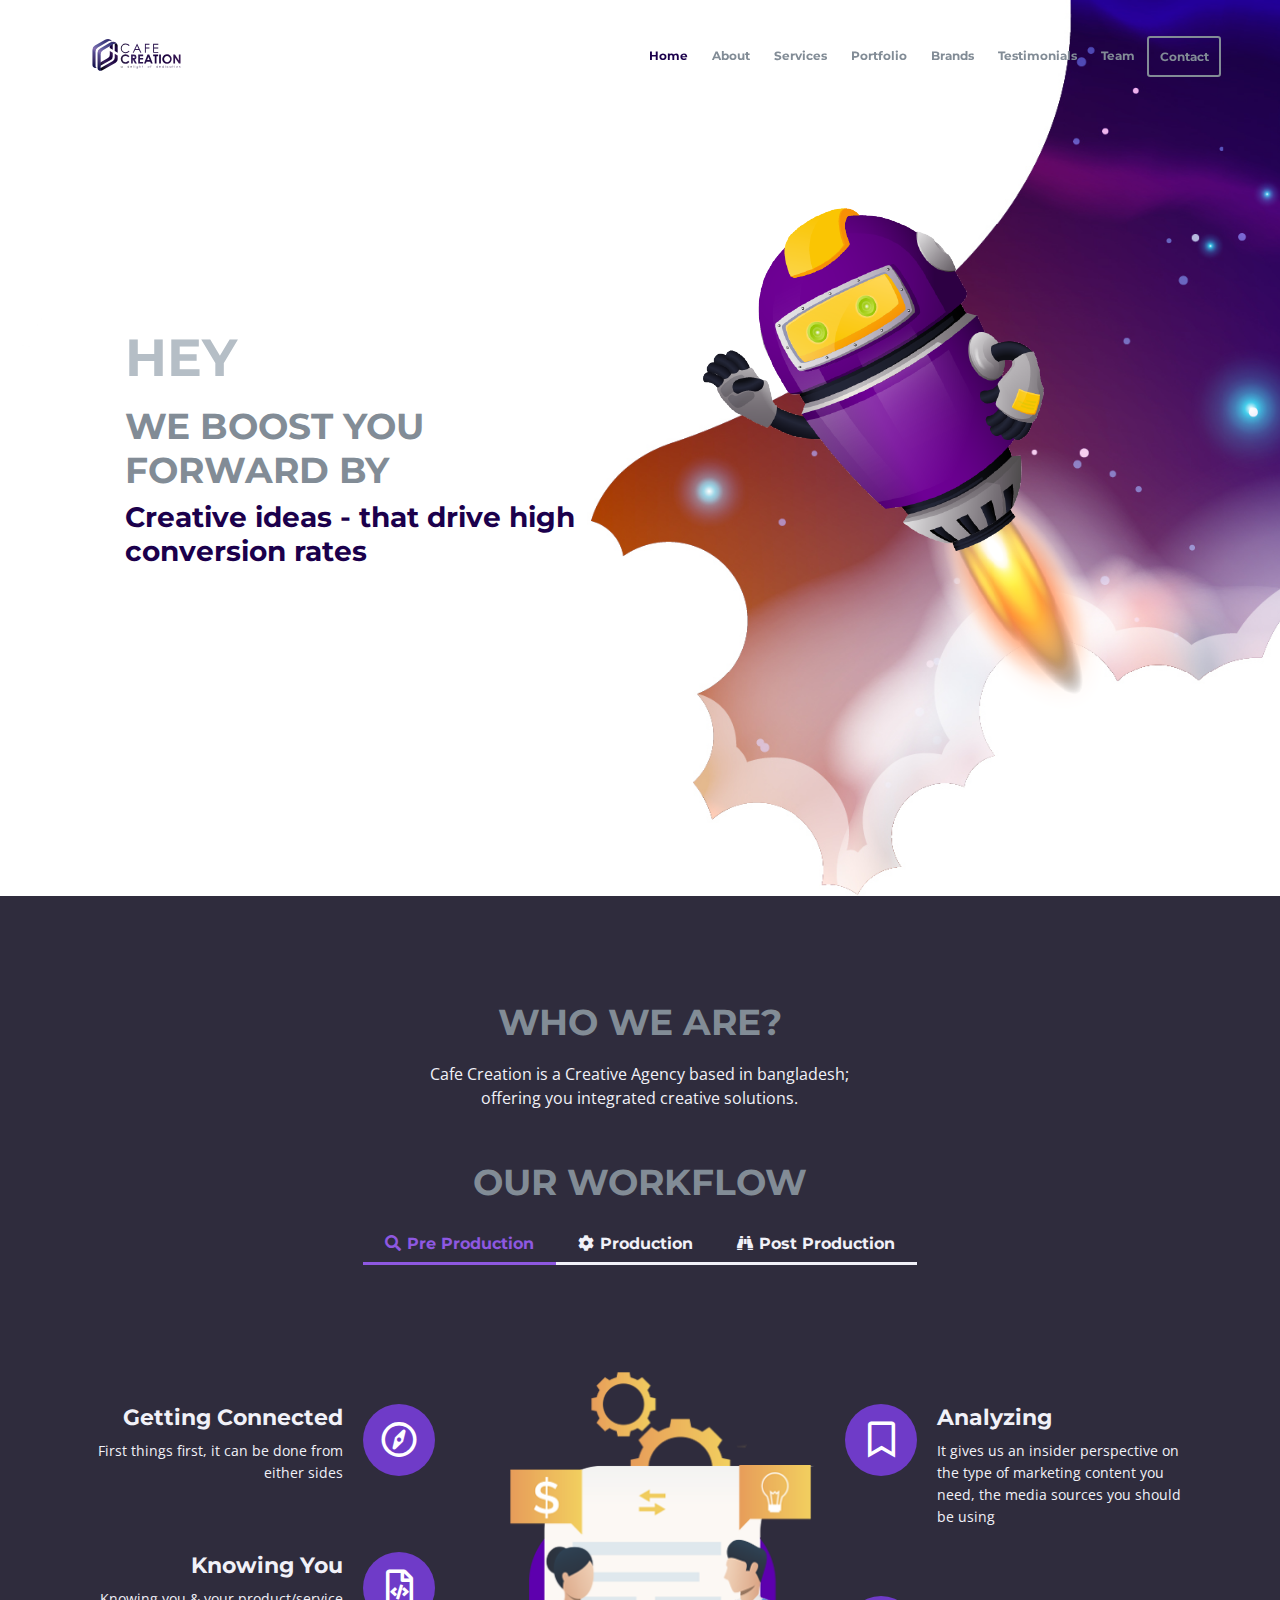
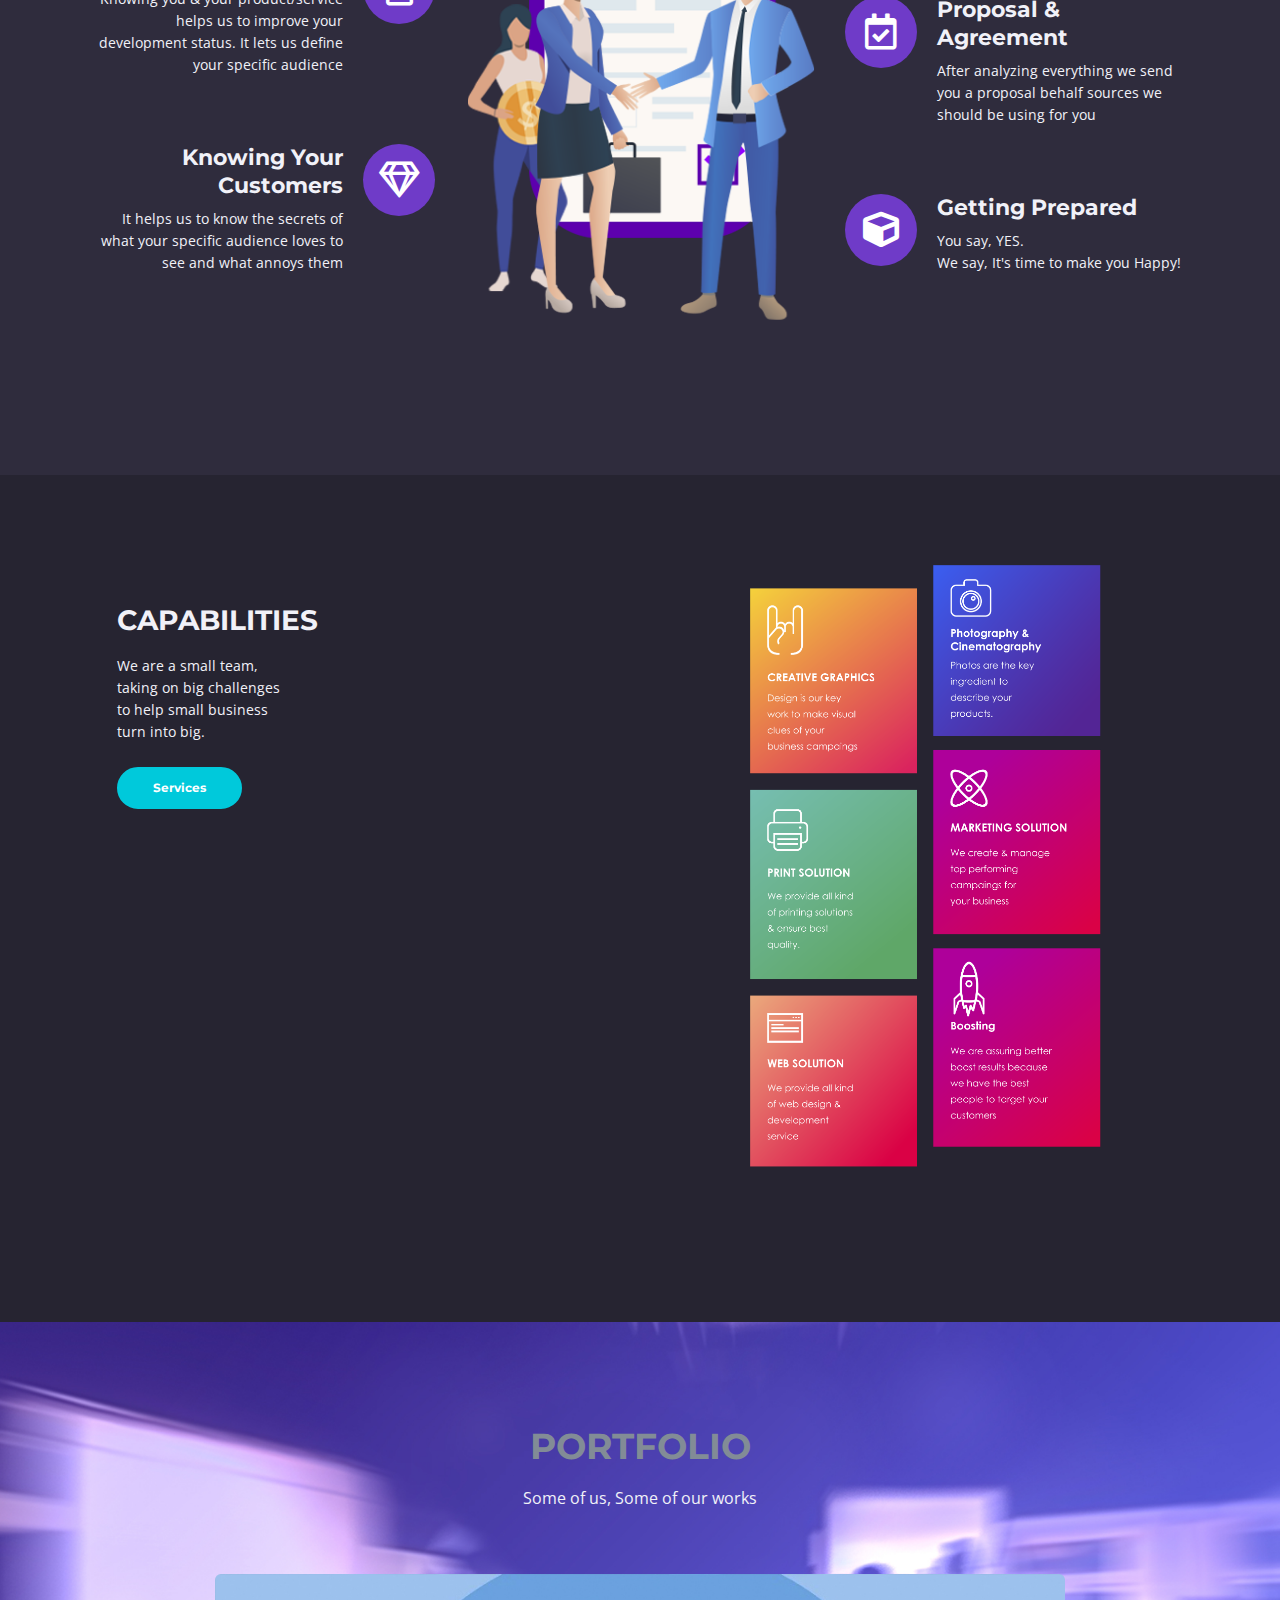
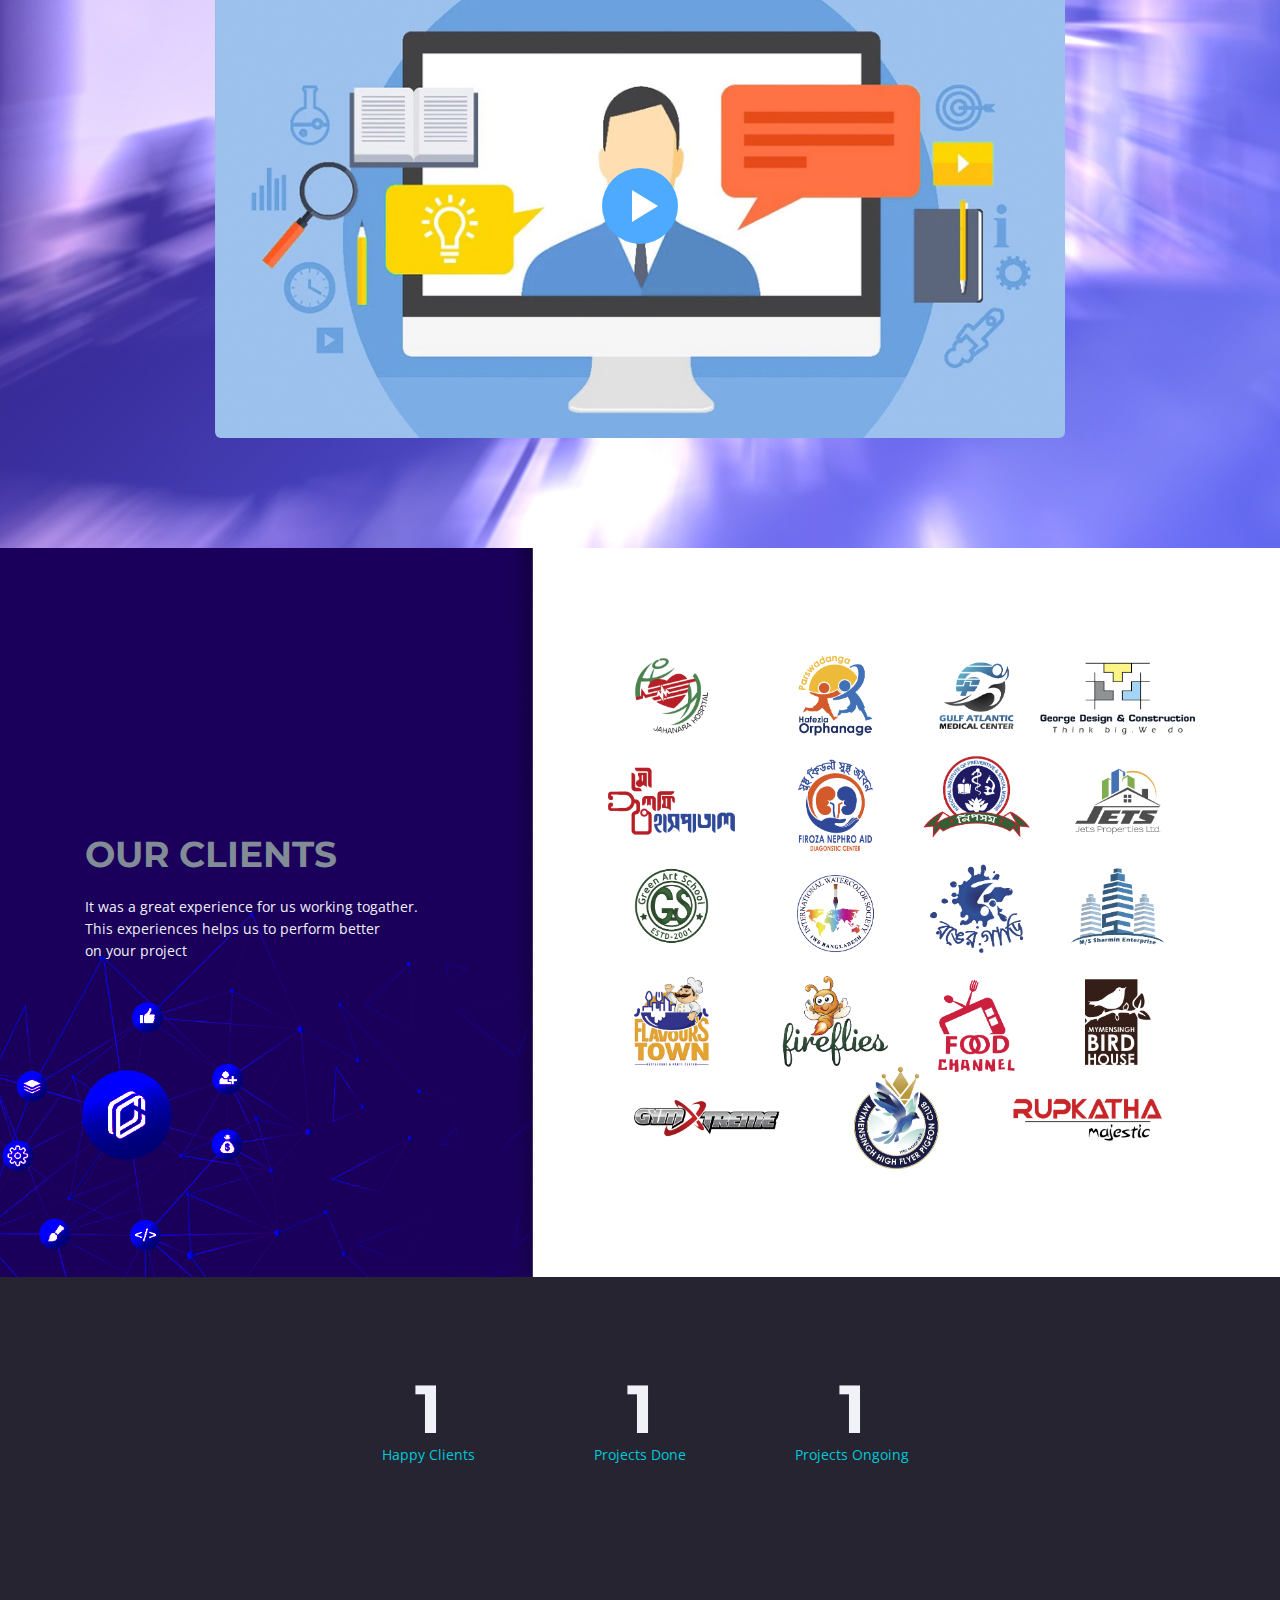
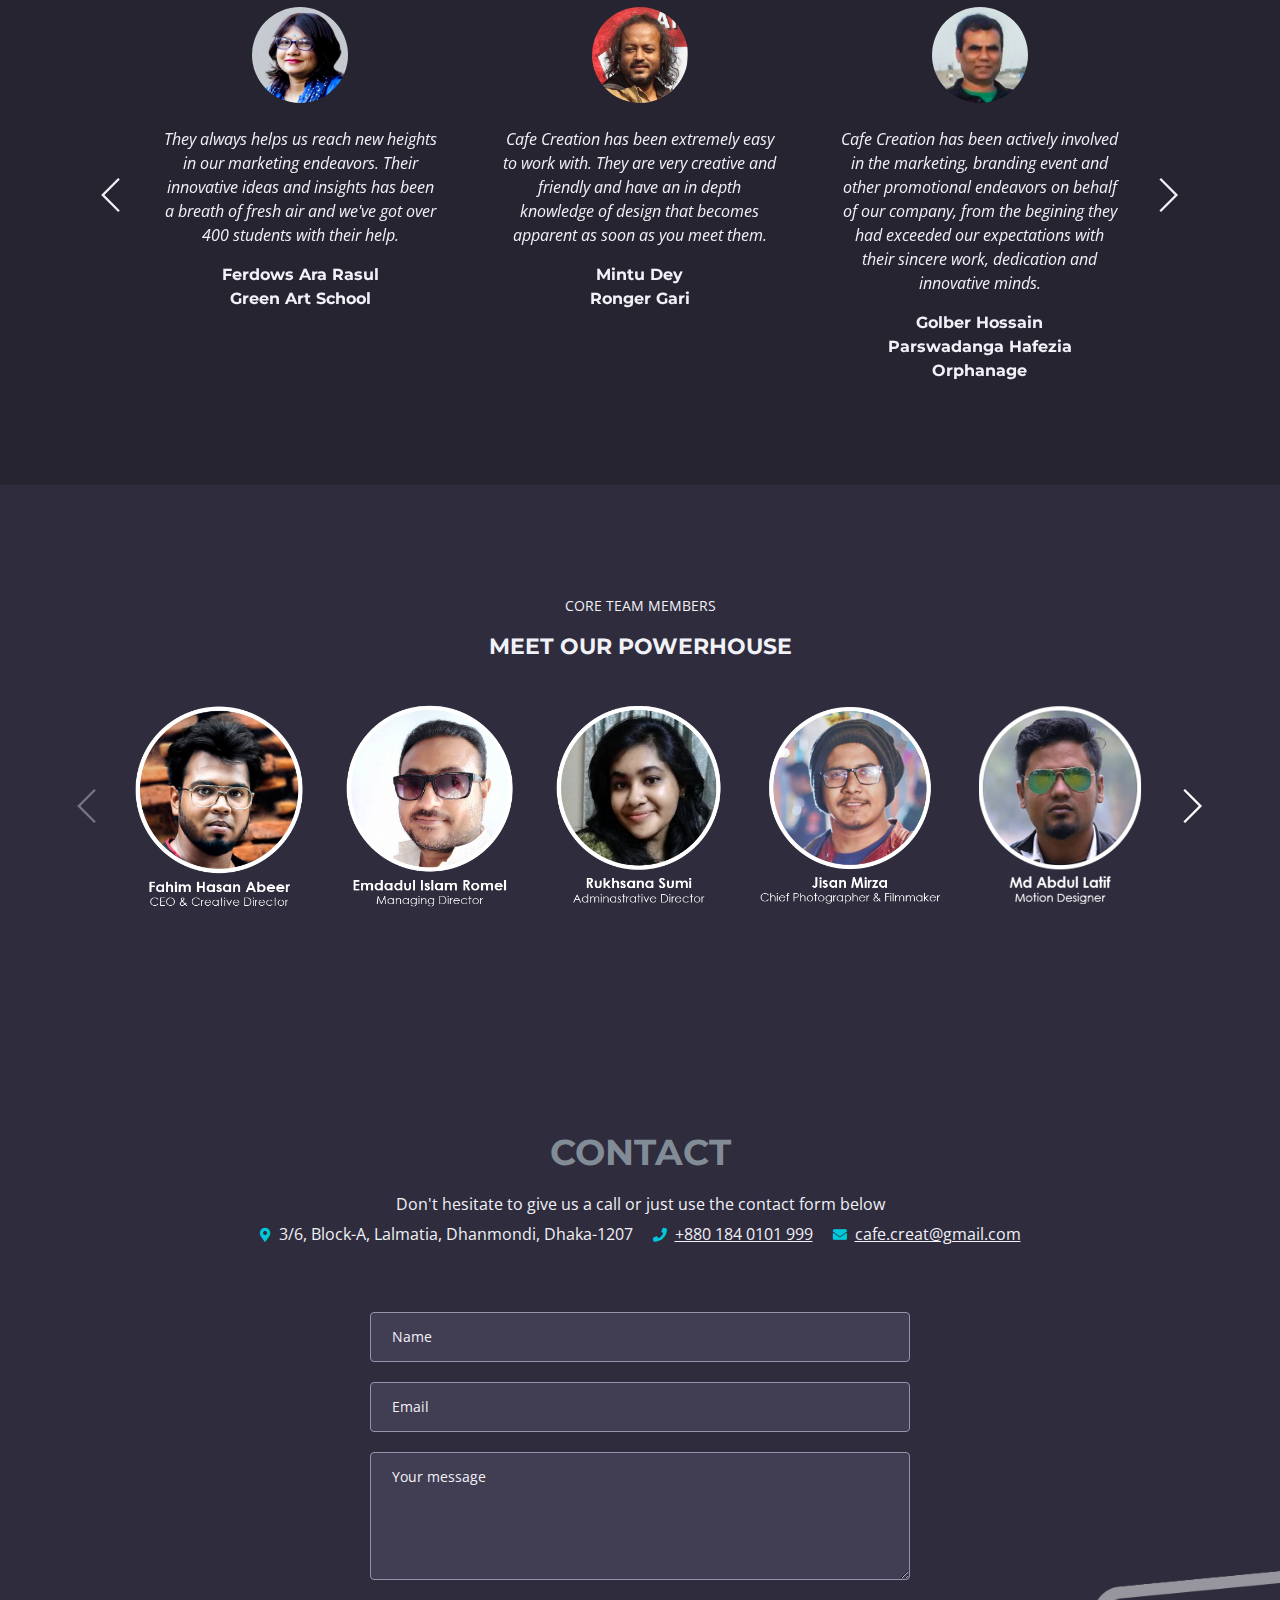
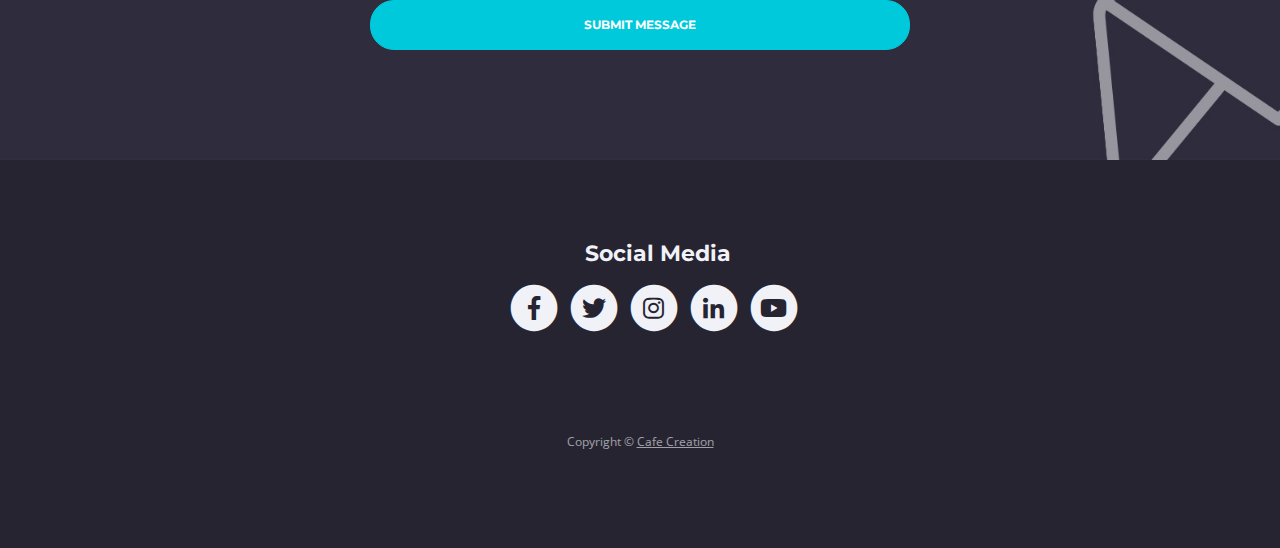
==== index.html @ 0c2e8dc6 "Upload" ====
<!DOCTYPE html>
<html lang="en">
<head>
    <meta charset="utf-8">
    <meta name="viewport" content="width=device-width, initial-scale=1, shrink-to-fit=no">
    
    <!-- SEO Meta Tags -->
    <meta name="description" content="Graphic design, Marketing, Boosting, Digital Marketing, Photography Agency">
    <meta name="author" content="Cafe Creation">

    <!-- OG Meta Tags to improve the way the post looks when you share the page on LinkedIn, Facebook, Google+ -->
	<meta property="og:site_name" content="Cafe Creation" /> <!-- website name -->
	<meta property="og:site" content="https://cafecreation.design/" /> <!-- website link -->
	<meta property="og:title" content="Cafe Creation"/> <!-- title shown in the actual shared post -->
	<meta property="og:description" content="Creative Agency" /> <!-- description shown in the actual shared post -->
	<meta property="og:image" content="" /> <!-- image link, make sure it's jpg -->
	<meta property="og:url" content="" /> <!-- where do you want your post to link to -->
	<meta property="og:type" content="" />

    <!-- Website Title -->
    <title>Cafe Creation</title>
    
    <!-- Styles -->
    <link href="https://fonts.googleapis.com/css?family=Montserrat:400,600,700" rel="stylesheet">
    <link href="https://fonts.googleapis.com/css?family=Open+Sans:400,400i,700,700i" rel="stylesheet">
    <link href="css/bootstrap.css" rel="stylesheet">
    <link href="css/fontawesome-all.css" rel="stylesheet">
    <link href="css/swiper.css" rel="stylesheet">
	<link href="css/magnific-popup.css" rel="stylesheet">
	<link href="css/styles.css" rel="stylesheet">
	
	<!-- Favicon  -->
    <link rel="icon" href="images/favicon.png">
</head>
<body data-spy="scroll" data-target=".fixed-top">
    
    <!-- Preloader -->
	<div class="spinner-wrapper">
        <div class="spinner">
            <div class="bounce1"></div>
            <div class="bounce2"></div>
            <div class="bounce3"></div>
        </div>
    </div>
    <!-- end of preloader -->
    

    <!-- Navigation -->
    <nav class="navbar navbar-expand-md navbar-dark navbar-custom fixed-top">
        <!-- Text Logo - Use this if you don't have a graphic logo -->
        <!-- <a class="navbar-brand logo-text page-scroll" href="index.html">Cafe Creation</a> -->

        <!-- Image Logo -->
        <a class="navbar-brand logo-image" href="index.html"><img src="images/logo.svg" alt="alternative"></a> 
        
        <!-- Mobile Menu Toggle Button -->
        <button class="navbar-toggler" type="button" data-toggle="collapse" data-target="#navbarsExampleDefault" aria-controls="navbarsExampleDefault" aria-expanded="false" aria-label="Toggle navigation">
            <span class="navbar-toggler-awesome fas fa-bars"></span>
            <span class="navbar-toggler-awesome fas fa-times"></span>
        </button>
        <!-- end of mobile menu toggle button -->

        <div class="collapse navbar-collapse" id="navbarsExampleDefault">
            <ul class="navbar-nav ml-auto">
                <li class="nav-item">
                    <a class="nav-link page-scroll" href="#Home">Home <span class="sr-only">(current)</span></a>
                </li>
                <li class="nav-item">
                    <a class="nav-link page-scroll" href="#About">About</a>
                </li>
                <li class="nav-item">
                    <a class="nav-link page-scroll" href="#Services">Services</a>
                </li>
                 <li class="nav-item">
                    <a class="nav-link page-scroll" href="#Portfolio">Portfolio</a>
                </li>
                <li class="nav-item">
                    <a class="nav-link page-scroll" href="#Brands">Brands</a>
                </li>
                <li class="nav-item">
                    <a class="nav-link page-scroll" href="#Testimonial">Testimonials</a>
                </li>
                 <li class="nav-item">
                    <a class="nav-link page-scroll" href="#Team">Team</a>
                </li>
                <li class="cta-button">
                    <a class="nav-link-button page-scroll" href="#contact"><cta-button>Contact</cta-button></a>
                </li>
            </ul>
        </div>
    </nav> 
    
    <!-- end of navbar -->
    <!-- end of navigation -->


    <!-- Home -->
    <header id="Home" class="header">
        <div class="header-content">
            <div class="container">
                <div class="row">
                    <div class="col-lg-6">
                        <div class="text-container">
                            <h1>HEY</h1>
                            <h2>WE BOOST YOU FORWARD BY </h2> 
                            <h3><span id="js-rotating"> Creative ideas - <br> that drive high conversion rates, Content - <br> that inspires reaction, Designs - <br> that just won't let you look away. </span></h3>
                        </div>
                    </div> <!-- end of col -->
                    <div class="col-lg-6">
                        <div class="image-container">
                            <img class="img-fluid" src="images/header-iphone.png" alt="alternative">
                        </div> <!-- end of image-container -->
                    </div> <!-- end of col -->
                </div> <!-- end of row -->
            </div> <!-- end of container -->
        </div> <!-- end of header-content -->
    </header> <!-- end of header -->
    <!-- end of header -->

    
    <!-- About -->
    <div id="About" class="tabs">
        <div class="container">
            <div class="row">
                <div class="col-lg-12">
                    <h2>WHO WE ARE?</h2>
                    <div class="p-heading p-large">Cafe Creation is a Creative Agency based in bangladesh; <br> offering you integrated creative solutions.</div>
                    <h2>OUR WORKFLOW</h2>
                </div> <!-- end of col -->
            </div> <!-- end of row -->
            <div class="row">

                <!-- Tabs Links -->
                <ul class="nav nav-tabs" id="lenoTabs" role="tablist">
                    <li class="nav-item">
                        <a class="nav-link active" id="nav-tab-1" data-toggle="tab" href="#tab-1" role="tab" aria-controls="tab-1" aria-selected="true"><i class="fas fa-search"></i>Pre Production</a>
                    </li>
                    <li class="nav-item">
                        <a class="nav-link" id="nav-tab-2" data-toggle="tab" href="#tab-2" role="tab" aria-controls="tab-2" aria-selected="false"><i class="fas fa-cog"></i>Production</a>
                    </li>
                    <li class="nav-item">
                        <a class="nav-link" id="nav-tab-3" data-toggle="tab" href="#tab-3" role="tab" aria-controls="tab-3" aria-selected="false"><i class="fas fa-binoculars"></i>Post Production</a>
                    </li>
                </ul>
                <!-- end of tabs links -->


                <!-- Tabs Content-->
                <div class="tab-content" id="lenoTabsContent">
                    
                    <!-- Tab -->
                    <div class="tab-pane fade show active" id="tab-1" role="tabpanel" aria-labelledby="tab-1">
                        <div class="container">
                            <div class="row">
                                
                                <!-- Icon Cards Pane -->
                                <div class="col-lg-4">
                                    <div class="card left-pane first">
                                        <div class="card-body">
                                            <div class="text-wrapper">
                                                <h4 class="card-title">Getting Connected</h4>
                                                <p>First things first, it can be done from either sides</p>
                                            </div>
                                            <div class="card-icon">
                                                <i class="far fa-compass"></i>
                                            </div>
                                        </div>
                                    </div>
                                    <div class="card left-pane">
                                        <div class="card-body">
                                            <div class="text-wrapper">
                                                <h4 class="card-title">Knowing You</h4>
                                                <p>Knowing you & your product/service helps us to improve your development status. It lets us define your specific audience</p>
                                            </div>
                                            <div class="card-icon">
                                                <i class="far fa-file-code"></i>
                                            </div>
                                        </div>
                                    </div>
                                    <div class="card left-pane">
                                        <div class="card-body">
                                            <div class="text-wrapper">
                                                <h4 class="card-title">Knowing Your Customers</h4>
                                                <p>It helps us to know the secrets of what your specific audience loves to see and what annoys them</p>
                                            </div>
                                            <div class="card-icon">
                                                <i class="far fa-gem"></i>
                                            </div>
                                        </div>
                                    </div>
                                </div>
                                <!-- end of icon cards pane -->

                                <!-- Image Pane -->
                                <div class="col-lg-4">
                                    <img class="img-fluid" src="images/features-iphone-1.png" alt="alternative">
                                </div> 
                                <!-- end of image pane -->
                                
                                <!-- Icon Cards Pane -->
                                <div class="col-lg-4">
                                    <div class="card right-pane first">
                                        <div class="card-body">
                                            <div class="card-icon">
                                                <i class="far fa-bookmark"></i>
                                            </div>
                                            <div class="text-wrapper">
                                                <h4 class="card-title">Analyzing</h4>
                                                <p>It gives us an insider perspective on the type of marketing content you need, the media sources you should be using</p>
                                            </div>
                                        </div>
                                    </div>
                                    <div class="card right-pane">
                                        <div class="card-body">
                                            <div class="card-icon">
                                                <i class="far fa-calendar-check"></i>
                                            </div>
                                            <div class="text-wrapper">
                                                <h4 class="card-title">Proposal & Agreement</h4>
                                                <p>After analyzing everything we send you a proposal behalf sources we should be using for you</p>
                                            </div>
                                        </div>
                                    </div>
                                    <div class="card right-pane">
                                        <div class="card-body">
                                            <div class="card-icon">
                                                <i class="fas fa-cube"></i>
                                            </div>
                                            <div class="text-wrapper">
                                                <h4 class="card-title">Getting Prepared</h4>
                                                <p>You say, YES. <br> We say, It's time to make you Happy!</p>
                                            </div>
                                        </div>
                                    </div>
                                </div>
                                <!-- end of icon cards pane -->

                            </div> <!-- end of row -->
                        </div> <!-- end of container -->
                    </div> <!-- end of tab-pane -->
                    <!-- end of tab -->

                    <!-- Tab -->
                    <div class="tab-pane fade" id="tab-2" role="tabpanel" aria-labelledby="tab-2">
                        <div class="container">
                            <div class="row">

                                <!-- Image Pane -->
                                <div class="col-md-4">
                                    <img class="img-fluid" src="images/features-iphone-2.png" alt="alternative">
                                </div>
                                <!-- end of image pane -->
                                
                                <!-- Text And Icon Cards Area -->
                                <div class="col-md-8">
                                    <div class="text-area">
                                        <h3>It's time to make it happen</h3>
                                        <p>With all the informations in hand, now we can target your potential customers with the right content, promotions, and marketing channels and most of all, now we have a way to serve these individuals.</p>
                                    </div> <!-- end of text-area -->
                                    
                                    <div class="icon-cards-area">
                                            <div class="card">
                                                <div class="card-icon">
                                                    <i class="fas fa-cube"></i>
                                                </div>
                                                <div class="card-body">
                                                    <h4 class="card-title">Making your <br> Foundation Strong</h4>
                                                    <p>First of all, warping up some past fauls which was pulling you back, is a good idea</p>
                                                </div>
                                            </div>
                                            <div class="card">
                                                <div class="card-icon">
                                                    <i class="far fa-bookmark"></i>
                                                </div>
                                                <div class="card-body">
                                                    <h4 class="card-title">Sorting out</h4>
                                                    <p>After covering all the cracks of your foundation. <br> It's time to sort out your potential customers by there prefferd media sources</p>
                                                </div>
                                            </div>
                                            <div class="card">
                                                <div class="card-icon">
                                                    <i class="far fa-calendar-check"></i>
                                                </div>
                                                <div class="card-body"> 
                                                    <h4 class="card-title">Team Work</h4>
                                                    <p>Now we know, which team should do what. So, It's time to getting ready to make it happen.</p>
                                                </div>
                                            </div>
                                            <div class="card">
                                                <div class="card-icon">
                                                    <i class="far fa-file-code"></i>
                                                </div>
                                                <div class="card-body">
                                                    <h4 class="card-title">Time to Launch</h4>
                                                    <p>As soon as you approve our marketing strategy. we start implementation</p>
                                                </div>
                                            </div>
                                    </div> <!-- end of icon cards area -->
                                </div> <!-- end of col-md-8 -->
                                <!-- end of text and icon cards area -->

                            </div> <!-- end of row -->
                        </div> <!-- end of container -->
                    </div> <!-- end of tab-pane -->
                    <!-- end of tab -->

                    <!-- Tab -->
                    <div class="tab-pane fade" id="tab-3" role="tabpanel" aria-labelledby="tab-3">
                        <div class="container">
                            <div class="row">

                                <!-- Text And Icon Cards Area -->
                                <div class="col-md-8">
                                    <div class="icon-cards-area">
                                        <div class="card">
                                            <div class="card-icon">
                                                <i class="far fa-calendar-check"></i>
                                            </div>
                                            <div class="card-body">
                                                <h4 class="card-title">Sales Conversion</h4>
                                                <p>After implementation, it's time to chech Sales Conversion results</p>
                                            </div>
                                        </div>
                                        <div class="card">
                                            <div class="card-icon">
                                                <i class="far fa-file-code"></i>
                                            </div>
                                            <div class="card-body">
                                                <h4 class="card-title">Evaluation & Adjustment</h4>
                                                <p>We are always here to evalute & make some adjustments to make the result better</p>
                                            </div>
                                        </div>
                                        <div class="card">
                                            <div class="card-icon">
                                                <i class="fas fa-cube"></i>
                                            </div>
                                            <div class="card-body">
                                                <h4 class="card-title">Reporting</h4>
                                                <p>We wont let you fly blind, we will submit a total report of the turnover & costing</p>
                                            </div>
                                        </div>
                                        <div class="card">
                                            <div class="card-icon">
                                                <i class="far fa-bookmark"></i>
                                            </div>
                                            <div class="card-body">
                                                <h4 class="card-title">Let's do this again</h4>
                                                <p>Now that we know your brand & your customers, We can shere new ideas that can generate more sales</p>
                                            </div>
                                        </div>
                                    </div> <!-- end of icon cards area -->
                                    
                                    <div class="text-area">
                                        <h3>Constant Interaction</h3>
                                        <p>We constantly let you know if you need any upgrates on your side. We can easily help you track your personal development evolution if you take the time to talk with us about your goals.</p>
                                    </div> <!-- end of text-area -->
                                </div> <!-- end of col-md-8 -->
                                <!-- end of text and icon cards area -->

                                <!-- Image Pane -->
                                <div class="col-md-4">
                                    <img class="img-fluid" src="images/features-iphone-3.png" alt="alternative">
                                </div>
                                <!-- end of image pane -->
                                    
                            </div> <!-- end of row -->
                        </div> <!-- end of container -->
                    </div><!-- end of tab-pane -->
                    <!-- end of tab -->

                </div> <!-- end of tab-content -->
                <!-- end of tabs content -->

            </div> <!-- end of row --> 
        </div> <!-- end of container --> 
    </div> <!-- end of tabs -->
    <!-- end of About -->


    <!-- Details -->
    <div id="Services" class="basic-3"> 
        <div class="second">
            <div class="container">
                <div class="row">
                    <div class="col-lg-6">
                        <div class="text-container">
                            <h3>CAPABILITIES</h3>
                        <p>We are a small team, 
                        <br>taking on big challenges 
                        <br>to help small business 
                        <br>turn into big.</p>
                            <a class="btn-solid-reg popup-with-move-anim" href="#details-lightbox-2">Services</a>
                        </div> <!-- end of text-container -->
                    </div> <!-- end of col -->
                    <div class="col-lg-6">
                        <img class="img-fluid" src="images/details-2-iphone.png" alt="alternative">
                    </div> <!-- end of col -->
                </div> <!-- end of row -->
            </div> <!-- end of container -->
        </div> <!-- end of second -->
    </div> <!-- end of basic-3 -->    
    <!-- end of details 2 -->


    <!-- Details Lightboxes -->
	<!-- Lightbox -->
    <div id="details-lightbox-2" class="lightbox-basic zoom-anim-dialog mfp-hide">
		<div class="row">
			<button title="Close (Esc)" type="button" class="mfp-close x-button">×</button>
			<div class="col-lg-6">
				<img class="img-fluid" src="images/details-lightbox-2.png" alt="alternative">
			</div>
			<div class="col-lg-6">
				<h3>Services We Offer</h3>
				<hr>
                <p>We almost have everyting to turn you into a well known brand</p>
                <h4>Our services includes</h4>
                <p>Grapgic Design, <br>Printing, <br>Photography, <br>Cinematography, <br>Motion Graphic, <br>Social Media Marketing, <br>Youtube Marketing, <br>Google Marketing, <br>SMS Marketing, <br>Email Marketing, <br>Media Planning, <br>Web Design & Development, <br>SEO, <br>Android & iOS App Develpoment, <br>Sucrity Services, <br>IT Support <br>Offline Campaigns <br>and much more!</p>
                <p>You should definitely give us a chance.</p>
				<!--
                <table>
					<tr><td class="icon-cell"><i class="fas fa-desktop"></i></td><td>Responsive layout</td></tr>
					<tr><td class="icon-cell"><i class="fas fa-bullhorn"></i></td><td>Distinctive CTAs</td></tr>
					<tr><td class="icon-cell"><i class="fas fa-image"></i></td><td>Image gallery slider</td></tr>
					<tr><td class="icon-cell"><i class="fas fa-envelope"></i></td><td>Contact forms</td></tr>
					<tr><td class="icon-cell"><i class="fab fa-font-awesome-flag"></i></td><td>FontAwesome icons</td></tr>
					<tr><td class="icon-cell"><i class="fas fa-code"></i></td><td>Well-structured code</td></tr>
				</table>
            -->
				<a class="btn-solid-reg" href="https://www.facebook.com/cafe.creation.bd/">DETAILS</a> <a class="btn-outline-reg mfp-close as-button" href="#details">BACK</a>
			</div>
		</div> <!-- end of row -->
    </div> <!-- end of lightbox-basic -->
    <!-- end of lightbox -->
    <!-- end of details lightboxes -->

    
    <!-- Video -->
    <div id="Portfolio" class="basic-1">
        <div class="container">
            <div class="row">
                <div class="col-lg-12">
                    <h2>PORTFOLIO</h2>
                    <div class="p-heading p-large">Some of us, Some of our works</div>
                </div> <!-- end of col -->
            </div> <!-- end of row -->
            <div class="row">
                <div class="col-lg-12">

                    <!-- Video Preview -->
                    <div class="image-container">
                        <div class="video-wrapper">
                            <a class="autoplay-youtube" href="https://www.youtube.com/watch?v=08Z10XPv68A" data-effect="fadeIn">
                                <img class="img-fluid" src="images/video-frame.jpg" alt="alternative">
                                <span class="video-play-button">
                                    <span></span>
                                </span>
                            </a>
                        </div> <!-- end of video-wrapper -->
                    </div> <!-- end of image-container -->
                    <!-- end of video preview -->

                </div> <!-- end of col -->
            </div> <!-- end of row -->
        </div> <!-- end of container -->
    </div> <!-- end of basic-1 -->
    <!-- end of video -->


    <!-- Download -->
    <div id="Brands" class="basic-4">
        <div class="container">
            <div class="row">
                <div class="col-lg-6 col-xl-5">
                    <div class="text-container">
                        <h2>OUR CLIENTS</h2>
                        <p>It was a great experience for us working togather.
                        <br>This experiences helps us to perform better
                        <br>on your project </p>
                    </div> <!-- end of text-container -->
                </div> <!-- end of col -->
                <div class="col-lg-6 col-xl-7">
                    <div class="image-container">
                        <img class="img-fluid" src="images/download.png" alt="alternative">
                    </div> <!-- end of img-container -->
                </div> <!-- end of col -->
            </div> <!-- end of row -->
        </div> <!-- end of container -->
    </div> <!-- end of basic-4 -->
    <!-- end of download -->


    <!-- Statistics -->
    <div id="Testimonial" class="counter">
        <div class="container">
            <div class="row">
                <div class="col-lg-12">
                    
                    <!-- Counter -->
                    <div id="counter">
                        <div class="cell">
                            <div class="counter-value number-count" data-count="21">1</div>
                            <p class="counter-info">Happy Clients</p>
                        </div>
                        <div class="cell">
                            <div class="counter-value number-count" data-count="85">1</div>
                            <p class="counter-info">Projects Done</p>
                        </div>
                        <div class="cell">
                            <div class="counter-value number-count" data-count="59">1</div>
                            <p class="counter-info">Projects Ongoing</p>
                        </div>

                    <!-- end of counter -->
                    
                </div> <!-- end of col -->
            </div> <!-- end of row -->
        </div> <!-- end of container -->
    </div> <!-- end of counter -->
    <!-- end of statistics -->

<!-- Testimonial -->
    <div class="slider-1">
        <div class="container">
            <div class="row">
                <div class="col-lg-12">

                    <!-- Card Slider -->
                    <div class="slider-container">
                        <div class="swiper-container card-slider">
                            <div class="swiper-wrapper">
                                
                                <!-- Slide -->
                                <div class="swiper-slide">
                                    <div class="card">
                                        <img class="card-image" src="images/testimonial-1.jpg" alt="alternative">
                                        <div class="card-body">
                                            <p class="testimonial-text">They always helps us reach new heights in our marketing endeavors. Their innovative ideas and insights has been a breath of fresh air and we've got over 400 students with their help. </p>
                                            <p class="testimonial-author">Ferdows Ara Rasul <br> Green Art School</p>
                                        </div>
                                    </div>
                                </div> <!-- end of swiper-slide -->
                                <!-- end of slide -->
        
                                <!-- Slide -->
                                <div class="swiper-slide">
                                    <div class="card">
                                        <img class="card-image" src="images/testimonial-2.jpg" alt="alternative">
                                        <div class="card-body">
                                            <p class="testimonial-text">Cafe Creation has been extremely easy to work with. They are very creative and friendly and have an in depth knowledge of design that becomes apparent as soon as you meet them.</p>
                                            <p class="testimonial-author">Mintu Dey <br> Ronger Gari</p>
                                        </div>
                                    </div>        
                                </div>
                                
                                <!-- end of swiper-slide -->
                                <!-- end of slide -->
        
                                <!-- Slide -->
                                <div class="swiper-slide">
                                    <div class="card">
                                        <img class="card-image" src="images/testimonial-3.jpg" alt="alternative">
                                        <div class="card-body">
                                            <p class="testimonial-text">Cafe Creation has been actively involved in the  marketing, branding event and other promotional endeavors on behalf of our company,  from the begining they had exceeded our expectations with their sincere work, dedication and innovative minds.</p>
                                            <p class="testimonial-author">Golber Hossain <br> Parswadanga Hafezia Orphanage</p>
                                        </div>
                                    </div>        
                                </div> <!-- end of swiper-slide -->
                                <!-- end of slide -->
        
                                <!-- Slide -->
                                <div class="swiper-slide">
                                    <div class="card">
                                        <img class="card-image" src="images/testimonial-4.jpg" alt="alternative">
                                        <div class="card-body">
                                            <p class="testimonial-text">Cafe Creation is a top tier creative agency with great support and cooperation. Their ideas are out of the box, planning and strategies are spot on. We wish them the best for their future endeavors. </p>
                                            <p class="testimonial-author">Delwar Hosen <br> Fireflies Restaurant</p>
                                        </div>
                                    </div>
                                </div> <!-- end of swiper-slide -->
                                <!-- end of slide -->
        
                                <!-- Slide -->
                                <div class="swiper-slide">
                                    <div class="card">
                                        <img class="card-image" src="images/testimonial-5.jpg" alt="alternative">
                                        <div class="card-body">
                                            <p class="testimonial-text">I would highly recommend any company to consider Cafe Creation as their firm for creative promotional support.</p>
                                            <p class="testimonial-author">Sopan Khalid <br> George Design & Construction</p>
                                        </div>
                                    </div>        
                                </div> <!-- end of swiper-slide -->
                                <!-- end of slide -->
        
                                <!-- Slide -->
                                <div class="swiper-slide">
                                    <div class="card">
                                        <img class="card-image" src="images/testimonial-6.jpg" alt="alternative">
                                        <div class="card-body">
                                            <p class="testimonial-text">Who would have thought that Cafe Creation can provide such amazing results in just a few weeks, We look forward to continuing this mutually beneficial partnership for the foreseeable future. </p>
                                            <p class="testimonial-author">Md. Rakin Imran <br> Gym Xtream</p> 
                                        </div>
                                    </div>        
                                </div> <!-- end of swiper-slide -->
                                <!-- end of slide -->
                            
                                <!-- Slide -->
                                <div class="swiper-slide">
                                    <div class="card">
                                        <img class="card-image" src="images/testimonial-7.jpg" alt="alternative">
                                        <div class="card-body">
                                            <p class="testimonial-text">I am delighted for the opportunity to refer to the service which Cafe Creation had performed for my restaurant in such short time. </p>
                                            <p class="testimonial-author">Shorif Islam <br> Flavour's Town</p> 
                                        </div>
                                    </div>        
                                </div> <!-- end of swiper-slide -->
                                <!-- end of slide -->
                                
                                <!-- Slide -->
                                <div class="swiper-slide">
                                    <div class="card">
                                        <img class="card-image" src="images/testimonial-8.jpg" alt="alternative">
                                        <div class="card-body">
                                            <p class="testimonial-text">It seems rare from an agency to offer such a good service and terms at the same time. I would highly recommend anyone to consider Cafe Creation as their creative firm. </p>
                                            <p class="testimonial-author">Nur Islam <br> Rupkatha Majestic</p> 
                                        </div>
                                    </div>        
                                </div> <!-- end of swiper-slide -->
                                <!-- end of slide -->
                                
                            </div> <!-- end of swiper-wrapper -->
        
                            <!-- Add Arrows -->
                            <div class="swiper-button-next"></div>
                            <div class="swiper-button-prev"></div>
                            <!-- end of add arrows -->
        
                        </div> <!-- end of swiper-container -->
                    </div> <!-- end of slider-container -->
                    <!-- end of card slider -->

                </div> <!-- end of col -->
            </div> <!-- end of row -->
        </div> <!-- end of container -->
    </div> <!-- end of slider-1 -->
    <!-- end of testimonials -->    

    
    <!-- Team -->
    <div id="Team" class="slider-2">
        <div class="container">
        <div class="row">
        <div class="col-lg-12">
        <div class="text-container">
            <p>CORE TEAM MEMBERS</p>
            <h4>MEET OUR POWERHOUSE</h4> <br>
        </div> </div> </div> </div>
        <div class="container">
            <div class="row">
                <div class="col-lg-12">
                                    
                    <!-- Image Slider -->
                    <div class="slider-container">
                        <div class="swiper-container image-slider">
                            <div class="swiper-wrapper">
                                
                                <!-- Slide -->
                                <div class="swiper-slide"> 
                                    <a href="images/screenshot-1.png" class="popup-link" data-effect="fadeIn">
                                        <img class="img-fluid" src="images/screenshot-1.png" alt="alternative">
                                    </a>
                                </div>
                                <!-- end of slide -->
                                
                                <!-- Slide -->
                                <div class="swiper-slide">
                                    <a href="images/screenshot-2.png" class="popup-link" data-effect="fadeIn">
                                        <img class="img-fluid" src="images/screenshot-2.png" alt="alternative">
                                    </a>
                                </div>
                                <!-- end of slide -->

                                <!-- Slide -->
                                <div class="swiper-slide">
                                    <a href="images/screenshot-3.png" class="popup-link" data-effect="fadeIn">
                                        <img class="img-fluid" src="images/screenshot-3.png" alt="alternative">
                                    </a>
                                </div>
                                <!-- end of slide -->

                                <!-- Slide -->
                                <div class="swiper-slide">
                                    <a href="images/screenshot-4.png" class="popup-link" data-effect="fadeIn">
                                        <img class="img-fluid" src="images/screenshot-4.png" alt="alternative">
                                    </a>
                                </div>
                                <!-- end of slide -->

                                <!-- Slide -->
                                <div class="swiper-slide">
                                    <a href="images/screenshot-5.png" class="popup-link" data-effect="fadeIn">
                                        <img class="img-fluid" src="images/screenshot-5.png" alt="alternative">
                                    </a>
                                </div>
                                <!-- end of slide -->
                                
                                <!-- Slide -->
                                <div class="swiper-slide">
                                    <a href="images/screenshot-6.png" class="popup-link" data-effect="fadeIn">
                                        <img class="img-fluid" src="images/screenshot-6.png" alt="alternative">
                                    </a>
                                </div>
                                <!-- end of slide -->

                                <!-- Slide -->
                                <div class="swiper-slide">
                                    <a href="images/screenshot-7.png" class="popup-link" data-effect="fadeIn">
                                        <img class="img-fluid" src="images/screenshot-7.png" alt="alternative">
                                    </a>
                                </div>
                                <!-- end of slide -->

                                <!-- Slide -->
                                <div class="swiper-slide">
                                    <a href="images/screenshot-8.png" class="popup-link" data-effect="fadeIn">
                                        <img class="img-fluid" src="images/screenshot-8.png" alt="alternative">
                                    </a>
                                </div>
                                <!-- end of slide -->
                                
                            </div> <!-- end of swiper-wrapper -->

                            <!-- Add Arrows -->
                            <div class="swiper-button-next"></div>
                            <div class="swiper-button-prev"></div>
                            <!-- end of add arrows -->

                        </div> <!-- end of swiper-container -->
                    </div> <!-- end of slider-container -->
                    <!-- end of image slider -->

                </div> <!-- end of col -->
            </div> <!-- end of row -->
        </div> <!-- end of container -->
    </div> <!-- end of slider-2 -->
    <!-- end of Team -->


    <!-- Contact -->
    <div id="contact" class="form">
        <div class="container">
            <div class="row">
                <div class="col-lg-12">
                    <h2>CONTACT</h2>
                    <ul class="list-unstyled li-space-lg">
                        <li class="address">Don't hesitate to give us a call or just use the contact form below</li>
                        <li><i class="fas fa-map-marker-alt"></i>3/6, Block-A, Lalmatia, Dhanmondi, Dhaka-1207</li>
                        <li><i class="fas fa-phone"></i><a class="blue" href="tel:+8801840101999">+880 184 0101 999</a></li>
                        <li><i class="fas fa-envelope"></i><a class="blue" href="mailto:cafe.creat@gmail.com">cafe.creat@gmail.com</a></li>
                    </ul>
                </div> <!-- end of col -->
            </div> <!-- end of row -->
            <div class="row">
                <div class="col-lg-6 offset-lg-3">
                    
                    <!-- Contact Form -->
                    <form id="contactForm" data-toggle="validator" data-focus="false">
                        <div class="form-group">
                            <input type="text" class="form-control-input" id="cname" required>
                            <label class="label-control" for="cname">Name</label>
                            <div class="help-block with-errors"></div>
                        </div>
                        <div class="form-group">
                            <input type="email" class="form-control-input" id="cemail" required>
                            <label class="label-control" for="cemail">Email</label>
                            <div class="help-block with-errors"></div>
                        </div>
                        <div class="form-group">
                            <textarea class="form-control-textarea" id="cmessage" required></textarea>
                            <label class="label-control" for="cmessage">Your message</label>
                            <div class="help-block with-errors"></div>
                        </div>
                        <div class="form-group">
                            <button type="submit" class="form-control-submit-button">SUBMIT MESSAGE</button>
                        </div>
                        <div class="form-message">
                            <div id="cmsgSubmit" class="h3 text-center hidden"></div>
                        </div>
                    </form>
                    <!-- end of contact form -->

                </div> <!-- end of col -->
            </div> <!-- end of row -->
        </div> <!-- end of container -->
    </div> <!-- end of form -->
    <!-- end of contact -->


    <!-- Footer -->
    <div class="footer">
        <div class="container">
            <div class="row">
                <div class="col-md-4">
                    <div class="footer-col">

                    </div>
                </div> <!-- end of col -->
                
                <div class="col-md-4">
                    <div class="footer-col last">
                        <h4>Social Media</h4>
                        <span class="fa-stack">
                            <a href="https://www.facebook.com/cafe.creation.bd/">
                                <i class="fas fa-circle fa-stack-2x"></i>
                                <i class="fab fa-facebook-f fa-stack-1x"></i>
                            </a>
                        </span>
                        <span class="fa-stack">
                            <a href="#https://twitter.com/cafe_creation">
                                <i class="fas fa-circle fa-stack-2x"></i>
                                <i class="fab fa-twitter fa-stack-1x"></i>
                            </a>
                        </span>
                        <span class="fa-stack">
                            <a href="https://www.instagram.com/cafe.creation/">
                                <i class="fas fa-circle fa-stack-2x"></i>
                                <i class="fab fa-instagram fa-stack-1x"></i>
                            </a>
                        </span>
                        <span class="fa-stack">
                            <a href="https://www.linkedin.com/company/cafe-creation">
                                <i class="fas fa-circle fa-stack-2x"></i>
                                <i class="fab fa-linkedin-in fa-stack-1x"></i>
                            </a>
                        </span>
                        <span class="fa-stack">
                            <a href="https://www.youtube.com/channel/UCpUbK7ZQjUrrcZhK3XqXP2Q">
                                <i class="fas fa-circle fa-stack-2x"></i>
                                <i class="fab fa-youtube fa-stack-1x"></i>
                            </a>
                        </span>
            <div class="container">
            <div class="row">
                <div class="col-md-4">
                    <div class="footer-col">

                    </div>
                </div> <!-- end of col -->
                    </div> 
                </div> <!-- end of col -->
            </div> <!-- end of row -->
        </div> <!-- end of container -->
    </div> <!-- end of footer -->  
    <!-- end of footer -->


    <!-- Copyright -->
    <div class="copyright">
        <div class="container">
            <div class="row">
                <div class="col-lg-12">
                    <p class="p-small">Copyright © <a href="https://cafecreation.design/">Cafe Creation</a></p>
                </div> <!-- end of col -->
            </div> <!-- enf of row -->
        </div> <!-- end of container -->
    </div> <!-- end of copyright --> 
    <!-- end of copyright -->
    
    	
    <!-- Scripts -->
    <script src="js/jquery.min.js"></script> <!-- jQuery for Bootstrap's JavaScript plugins -->
    <script src="js/popper.min.js"></script> <!-- Popper tooltip library for Bootstrap -->
    <script src="js/bootstrap.min.js"></script> <!-- Bootstrap framework -->
    <script src="js/jquery.easing.min.js"></script> <!-- jQuery Easing for smooth scrolling between anchors -->
    <script src="js/swiper.min.js"></script> <!-- Swiper for image and text sliders -->
    <script src="js/jquery.magnific-popup.js"></script> <!-- Magnific Popup for lightboxes -->
    <script src="js/morphext.min.js"></script> <!-- Morphtext rotating text in the header -->
    <script src="js/validator.min.js"></script> <!-- Validator.js - Bootstrap plugin that validates forms -->
    <script src="js/scripts.js"></script> <!-- Custom scripts -->
</body>
</html>
---- css/styles.css ----
/*****************************************
Table Of Contents:

01. General Styles
02. Preloader
03. Navigation
04. Header
05. Features
06. Video
07. Details 1
08. Details 2
09. Details Lightboxes
10. Screenshots
11. Download
12. Statistics
13. Contact
14. Footer
15. Copyright
16. Back To Top Button
17. Extra Pages
18. Media Queries
******************************************/

/*****************************************
Colors:

- Text, navbar links - white #f1f1f8
- Buttons, bullets, icons - turquoise #1B004C
- Navbar - navy #4633af
- Backgrounds - dark denim #262431
- Backgrounds - denim #2f2c3d
******************************************/


/******************************/
/*     01. General Styles     */
/******************************/
body,
html {
    width: 100%;
	height: 100%;
}

body, p {
	color: #f1f1f8; 
	font: 400 0.875rem/1.375rem "Open Sans", sans-serif;
}

.p-large {
	color: #f1f1f8;
	font: 400 1rem/1.5rem "Open Sans", sans-serif;
}

.p-small {
	color: #f1f1f8;
	font: 400 0.75rem/1.25rem "Open Sans", sans-serif;
}

.p-heading {
	margin-bottom: 3.75rem;
	text-align: center;
}

.li-space-lg li {
	margin-bottom: 0.375rem;
}

.indent {
	padding-left: 1.25rem;
}

h1 {
	color: #B5BEC6;
	font: 700 2.5rem/2.875rem "Montserrat", sans-serif;
}

h2 {
	color: #828C96;
	font: 700 2.25rem/2.75rem "Montserrat", sans-serif;
}

h3 {
	color: #f1f1f8;
	font: 700 1.75rem/2.125rem "Montserrat", sans-serif;
}

h4 {
	color: #f1f1f8;
	font: 700 1.375rem/1.75rem "Montserrat", sans-serif;
}

h5 {
	color: #f1f1f8;
	font: 700 1.125rem/1.625rem "Montserrat", sans-serif;
}

h6 {
	color: #f1f1f8;
	font: 700 1rem/1.5rem "Montserrat", sans-serif;
}

a {
	color: #f1f1f8;
	text-decoration: underline;
}

a:hover {
	color: #f1f1f8;
	text-decoration: underline;
}

a.turquoise {
	color: #1B004C;
}

a.white {
	color: #fff;
}

.testimonial-text {
	font: italic 400 1rem/1.5rem "Open Sans", sans-serif;
}

.testimonial-author {
	font: 700 1rem/1.5rem "Montserrat", sans-serif;
}

.btn-solid-reg {
	display: inline-block;
	padding: 1.1875rem 2.125rem 1.1875rem 2.125rem;
	border: 0.125rem solid #00c9db;
	border-radius: 2rem;
	background-color: #00c9db;
	color: #fff;
	font: 700 0.75rem/0 "Montserrat", sans-serif;
	text-decoration: none;
	transition: all 0.2s ease;
}

.btn-solid-reg:hover {
	background-color: transparent;
	color: #00c9db;
	text-decoration: none;
}

.btn-solid-lg {
	display: inline-block;
	padding: 1.375rem 2.625rem 1.375rem 2.625rem;
	border: 0.125rem solid #00c9db;
	border-radius: 2rem;
	background-color: #00c9db;
	color: #fff;
	font: 700 0.75rem/0 "Montserrat", sans-serif;
	text-decoration: none;
	transition: all 0.2s ease;
}

.btn-solid-lg:hover {
	background-color: transparent;
	color: #00c9db;
	text-decoration: none;
}

.btn-solid-lg .fab {
	margin-right: 0.5rem;
	font-size: 1.25rem;
	line-height: 0;
	vertical-align: top;
}

.btn-solid-lg .fab.fa-google-play {
	font-size: 1rem;
}

.btn-outline-reg {
	display: inline-block;
	padding: 1.1875rem 2.125rem 1.1875rem 2.125rem;
	border: 0.125rem solid #00c9db;
	border-radius: 2rem;
	background-color: transparent;
	color: #00c9db;
	font: 700 0.75rem/0 "Montserrat", sans-serif;
	text-decoration: none;
	transition: all 0.2s ease;
}

.btn-outline-reg:hover {
	background-color: #00c9db;
	color: #fff;
	text-decoration: none;
}

.btn-outline-lg {
	display: inline-block;
	padding: 1.375rem 2.625rem 1.375rem 2.625rem;
	border: 0.125rem solid #00c9db;
	border-radius: 2rem;
	background-color: transparent;
	color: #00c9db;
	font: 700 0.75rem/0 "Montserrat", sans-serif;
	text-decoration: none;
	transition: all 0.2s ease;
}

.btn-outline-lg:hover {
	background-color: #00c9db;
	color: #fff;
	text-decoration: none;
}

.btn-outline-sm {
	display: inline-block;
	padding: 1rem 1.625rem 0.875rem 1.625rem;
	border: 0.125rem solid #00c9db;
	border-radius: 2rem;
	background-color: transparent;
	color: #00c9db;
	font: 700 0.625rem/0 "Montserrat", sans-serif;
	text-decoration: none;
	transition: all 0.2s ease;
}

.btn-outline-sm:hover {
	background-color: #00c9db;
	color: #fff;
	text-decoration: none;
}

.form-group {
	position: relative;
	margin-bottom: 1.25rem;
}

.form-group.has-error.has-danger {
	margin-bottom: 0.625rem;
}

.form-group.has-error.has-danger .help-block.with-errors ul {
	margin-top: 0.375rem;
}

.label-control {
	position: absolute;
	top: 0.87rem;
	left: 1.375rem;
	color: #f1f1f8;
	opacity: 1;
	font: 400 0.875rem/1.375rem "Open Sans", sans-serif;
	cursor: text;
	transition: all 0.2s ease;
}

/* IE10+ hack to solve lower label text position compared to the rest of the browsers */
@media screen and (-ms-high-contrast: active), screen and (-ms-high-contrast: none) {  
	.label-control {
		top: 0.9375rem;
	}
}

.form-control-input:focus + .label-control,
.form-control-input.notEmpty + .label-control,
.form-control-textarea:focus + .label-control,
.form-control-textarea.notEmpty + .label-control {
	top: 0.125rem;
	opacity: 1;
	font-size: 0.75rem;
	font-weight: 700;
}

.form-control-input,
.form-control-select {
	display: block; /* needed for proper display of the label in Firefox, IE, Edge */
	width: 100%;
	padding-top: 1.0625rem;
	padding-bottom: 0.0625rem;
	padding-left: 1.3125rem;
	border: 1px solid #9791ae;
	border-radius: 0.25rem;
	background-color: #413d52;
	color: #f1f1f8;
	font: 400 0.875rem/1.875rem "Open Sans", sans-serif;
	transition: all 0.2s ease;
	-webkit-appearance: none; /* removes inner shadow on form inputs on ios safari */
}

.form-control-select {
	padding-top: 0.5rem;
	padding-bottom: 0.5rem;
	height: 3rem;
}

/* IE10+ hack to solve lower label text position compared to the rest of the browsers */
@media screen and (-ms-high-contrast: active), screen and (-ms-high-contrast: none) {  
	.form-control-input {
		padding-top: 1.25rem;
		padding-bottom: 0.75rem;
		line-height: 1.75rem;
	}

	.form-control-select {
		padding-top: 0.875rem;
		padding-bottom: 0.75rem;
		height: 3.125rem;
		line-height: 2.125rem;
	}
}

select {
    /* you should keep these first rules in place to maintain cross-browser behavior */
    -webkit-appearance: none;
	-moz-appearance: none;
	-ms-appearance: none;
    -o-appearance: none;
    appearance: none;
    background-image: url('../images/down-arrow.png');
    background-position: 96% 50%;
    background-repeat: no-repeat;
    outline: none;
}

select::-ms-expand {
    display: none; /* removes the ugly default down arrow on select form field in IE11 */
}

.form-control-textarea {
	display: block; /* used to eliminate a bottom gap difference between Chrome and IE/FF */
	width: 100%;
	height: 8rem; /* used instead of html rows to normalize height between Chrome and IE/FF */
	padding-top: 1.25rem;
	padding-left: 1.3125rem;
	border: 1px solid #9791ae;
	border-radius: 0.25rem;
	background-color: #413d52;
	color: #f1f1f8;
	font: 400 0.875rem/1.75rem "Open Sans", sans-serif;
	transition: all 0.2s ease;
}

.form-control-input:focus,
.form-control-select:focus,
.form-control-textarea:focus {
	border: 1px solid #f1f1f8;
	outline: none; /* Removes blue border on focus */
}

.form-control-input:hover,
.form-control-select:hover,
.form-control-textarea:hover {
	border: 1px solid #f1f1f8;
}

.checkbox {
	font: 400 0.75rem/1.25rem "Open Sans", sans-serif;
}

input[type='checkbox'] {
	vertical-align: -15%;
	margin-right: 0.375rem;
}

/* IE10+ hack to raise checkbox field position compared to the rest of the browsers */
@media screen and (-ms-high-contrast: active), screen and (-ms-high-contrast: none) {  
	input[type='checkbox'] {
		vertical-align: -9%;
	}
}

.form-control-submit-button {
	display: inline-block;
	width: 100%;
	height: 3.125rem;
	border: 1px solid #00c9db;
	border-radius: 1.5rem;
	background-color: #00c9db;
	color: #fff;
	font: 700 0.75rem/1.75rem "Montserrat", sans-serif;
	cursor: pointer;
	transition: all 0.2s ease;
}

.form-control-submit-button:hover {
	background-color: transparent;
	color: #00c9db;
}

/* Form Success And Error Message Formatting */
#cmsgSubmit.h3.text-center.tada.animated,
#pmsgSubmit.h3.text-center.tada.animated,
#cmsgSubmit.h3.text-center,
#pmsgSubmit.h3.text-center {
	display: block;
	margin-bottom: 0;
	color: #f1f1f8;
	font: 400 1.125rem/1rem "Open Sans", sans-serif;
}

.help-block.with-errors .list-unstyled {
	color: #f1f1f8;
	font-size: 0.75rem;
	line-height: 1.125rem;
	text-align: left;
}

.help-block.with-errors ul {
	margin-bottom: 0;
}
/* end of form success and error message formatting */

/* Form Success And Error Message Animation - Animate.css */
@-webkit-keyframes tada {
	from {
		-webkit-transform: scale3d(1, 1, 1);
		-ms-transform: scale3d(1, 1, 1);
		transform: scale3d(1, 1, 1);
	}
	10%, 20% {
		-webkit-transform: scale3d(.9, .9, .9) rotate3d(0, 0, 1, -3deg);
		-ms-transform: scale3d(.9, .9, .9) rotate3d(0, 0, 1, -3deg);
		transform: scale3d(.9, .9, .9) rotate3d(0, 0, 1, -3deg);
	}
	30%, 50%, 70%, 90% {
		-webkit-transform: scale3d(1.1, 1.1, 1.1) rotate3d(0, 0, 1, 3deg);
		-ms-transform: scale3d(1.1, 1.1, 1.1) rotate3d(0, 0, 1, 3deg);
		transform: scale3d(1.1, 1.1, 1.1) rotate3d(0, 0, 1, 3deg);
	}
	40%, 60%, 80% {
		-webkit-transform: scale3d(1.1, 1.1, 1.1) rotate3d(0, 0, 1, -3deg);
		-ms-transform: scale3d(1.1, 1.1, 1.1) rotate3d(0, 0, 1, -3deg);
		transform: scale3d(1.1, 1.1, 1.1) rotate3d(0, 0, 1, -3deg);
	}
	to {
		-webkit-transform: scale3d(1, 1, 1);
		-ms-transform: scale3d(1, 1, 1);
		transform: scale3d(1, 1, 1);
	}
}

@keyframes tada {
	from {
		-webkit-transform: scale3d(1, 1, 1);
		-ms-transform: scale3d(1, 1, 1);
		transform: scale3d(1, 1, 1);
	}
	10%, 20% {
		-webkit-transform: scale3d(.9, .9, .9) rotate3d(0, 0, 1, -3deg);
		-ms-transform: scale3d(.9, .9, .9) rotate3d(0, 0, 1, -3deg);
		transform: scale3d(.9, .9, .9) rotate3d(0, 0, 1, -3deg);
	}
	30%, 50%, 70%, 90% {
		-webkit-transform: scale3d(1.1, 1.1, 1.1) rotate3d(0, 0, 1, 3deg);
		-ms-transform: scale3d(1.1, 1.1, 1.1) rotate3d(0, 0, 1, 3deg);
		transform: scale3d(1.1, 1.1, 1.1) rotate3d(0, 0, 1, 3deg);
	}
	40%, 60%, 80% {
		-webkit-transform: scale3d(1.1, 1.1, 1.1) rotate3d(0, 0, 1, -3deg);
		-ms-transform: scale3d(1.1, 1.1, 1.1) rotate3d(0, 0, 1, -3deg);
		transform: scale3d(1.1, 1.1, 1.1) rotate3d(0, 0, 1, -3deg);
	}
	to {
		-webkit-transform: scale3d(1, 1, 1);
		-ms-transform: scale3d(1, 1, 1);
		transform: scale3d(1, 1, 1);
	}
}

.tada {
	-webkit-animation-name: tada;
	animation-name: tada;
}

.animated {
	-webkit-animation-duration: 1s;
	animation-duration: 1s;
	-webkit-animation-fill-mode: both;
	animation-fill-mode: both;
}
/* end of form success and error message animation - Animate.css */

/* Fade-move Animation For Lightbox - Magnific Popup */
/* at start */
.my-mfp-slide-bottom .zoom-anim-dialog {
	opacity: 0;
	transition: all 0.2s ease-out;
	-webkit-transform: translateY(-1.25rem) perspective(37.5rem) rotateX(10deg);
	-ms-transform: translateY(-1.25rem) perspective(37.5rem) rotateX(10deg);
	transform: translateY(-1.25rem) perspective(37.5rem) rotateX(10deg);
}

/* animate in */
.my-mfp-slide-bottom.mfp-ready .zoom-anim-dialog {
	opacity: 1;
	-webkit-transform: translateY(0) perspective(37.5rem) rotateX(0); 
	-ms-transform: translateY(0) perspective(37.5rem) rotateX(0); 
	transform: translateY(0) perspective(37.5rem) rotateX(0); 
}

/* animate out */
.my-mfp-slide-bottom.mfp-removing .zoom-anim-dialog {
	opacity: 0;
	-webkit-transform: translateY(-0.625rem) perspective(37.5rem) rotateX(10deg); 
	-ms-transform: translateY(-0.625rem) perspective(37.5rem) rotateX(10deg); 
	transform: translateY(-0.625rem) perspective(37.5rem) rotateX(10deg); 
}

/* dark overlay, start state */
.my-mfp-slide-bottom.mfp-bg {
	opacity: 0;
	transition: opacity 0.2s ease-out;
}

/* animate in */
.my-mfp-slide-bottom.mfp-ready.mfp-bg {
	opacity: 0.8;
}
/* animate out */
.my-mfp-slide-bottom.mfp-removing.mfp-bg {
	opacity: 0;
}
/* end of fade-move animation for lightbox - magnific popup */

/* Fade Animation For Image Slider - Magnific Popup */
@-webkit-keyframes fadeIn {
	from {
		opacity: 0;
	}
	to {
		opacity: 1;
	}
}

@keyframes fadeIn {
	from {
		opacity: 0;
	}
	to {
		opacity: 1;
	}
}

.fadeIn {
	-webkit-animation: fadeIn 0.6s;
	animation: fadeIn 0.6s;
}

@-webkit-keyframes fadeOut {
	from {
		opacity: 1;
	}
	to {
		opacity: 0;
	}
}

@keyframes fadeOut {
	from {
		opacity: 1;
	}
	to {
		opacity: 0;
	}
}

.fadeOut {
	-webkit-animation: fadeOut 0.8s;
	animation: fadeOut 0.8s;
}
/* end of fade animation for image slider - magnific popup */


/*************************/
/*     02. Preloader     */
/*************************/
.spinner-wrapper {
	position: fixed;
	z-index: 999999;
	top: 0;
	right: 0;
	bottom: 0;
	left: 0;
	background: #2f2c3d;
}

.spinner {
	position: absolute;
	top: 50%; /* centers the loading animation vertically one the screen */
	left: 50%; /* centers the loading animation horizontally one the screen */
	width: 3.75rem;
	height: 1.25rem;
	margin: -0.625rem 0 0 -1.875rem; /* is width and height divided by two */ 
	text-align: center;
}

.spinner > div {
	display: inline-block;
	width: 1rem;
	height: 1rem;
	border-radius: 100%;
	background-color: #fff;
	-webkit-animation: sk-bouncedelay 1.4s infinite ease-in-out both;
	animation: sk-bouncedelay 1.4s infinite ease-in-out both;
}

.spinner .bounce1 {
	-webkit-animation-delay: -0.32s;
	animation-delay: -0.32s;
}

.spinner .bounce2 {
	-webkit-animation-delay: -0.16s;
	animation-delay: -0.16s;
}

@-webkit-keyframes sk-bouncedelay {
	0%, 80%, 100% { -webkit-transform: scale(0); }
	40% { -webkit-transform: scale(1.0); }
}

@keyframes sk-bouncedelay {
	0%, 80%, 100% { 
		-webkit-transform: scale(0);
		-ms-transform: scale(0);
		transform: scale(0);
	} 40% { 
		-webkit-transform: scale(1.0);
		-ms-transform: scale(1.0);
		transform: scale(1.0);
	}
}


/**************************/
/*     03. Navigation     */
/**************************/
.navbar-custom{
	background-color: #FFF;
	box-shadow: 0 0.0625rem 0.375rem 0 rgba(0, 0, 0, 0.1);
	font: 700 0.75rem/2rem "Montserrat", sans-serif;
	transition: all 0.2s ease;
}

.navbar-custom .navbar-brand.logo-image img {
    width: 113px;
	height: 34px;
	margin-bottom: 1px;
	-webkit-backface-visibility: hidden;
}

.navbar-custom .navbar-brand.logo-text {
	font: 700 2.375rem/1.5rem "Montserrat", sans-serif;
	color: #828C96;
	letter-spacing: -0.5px;
	text-decoration: none;
}

.navbar-custom .navbar-nav {
	margin-top: 0.75rem;
}

.navbar-custom .nav-item .nav-link {
	padding: 0 0.75rem 0 0.75rem;
	color: #828C96;
	text-decoration: none;
	transition: all 0.2s ease;
}

.navbar-custom .nav-item .nav-link:hover,
.navbar-custom .nav-item .nav-link.active {
	color: #1B004C;
}

/* Dropdown Menu */
.navbar-custom .dropdown:hover > .dropdown-menu {
	display: block; /* this makes the dropdown menu stay open while hovering it */
	min-width: auto;
	animation: fadeDropdown 0.2s; /* required for the fade animation */
}

@keyframes fadeDropdown {
    0% {
        opacity: 0;
    }

    100% {
        opacity: 1;
    }
}

.navbar-custom .dropdown-toggle:focus { /* removes dropdown outline on focus  */
	outline: 0;
}

.navbar-custom .dropdown-menu {
	margin-top: 0;
	border: none;
	border-radius: 0.25rem;
	background-color: #FFF;
}

.navbar-custom .dropdown-item {
	color: #fff;
	text-decoration: none;
}

.navbar-custom .dropdown-item:hover {
	background-color: #FFF;
}

.navbar-custom .dropdown-item .item-text {
	font: 700 0.75rem/1.5rem "Montserrat", sans-serif;
}

.navbar-custom .dropdown-item:hover .item-text {
	color: #1B004C;
}

.navbar-custom .dropdown-items-divide-hr {
	width: 100%;
	height: 1px;
	margin: 0.25rem auto 0.25rem auto;
	border: none;
	background-color: #b5bcc4;
	opacity: 0.2;
}
/* end of dropdown menu */

cta-button {
    display: inline-block;
    align-items: flex-end;
    padding: 8% 20%;
	border: 2px solid #828C96;
	border-radius: 0.2rem;
	background-color: transparent;
	color: #828C96;
	font: 700 0.75rem/1.75rem "Montserrat", sans-serif;
	cursor: pointer;
	transition: all 0.2s ease;
    align-content: center 
}

cta-button:hover, cta-button:active {
    display: inline-block;
    align-items: flex-end;
    padding: 8% 20%;
	border: 2px solid #983BE9;
	border-radius: 0.2rem;
	background-color: transparent;
	color: #983BE9;
	font: 700 0.75rem/1.75rem "Montserrat", sans-serif;
	cursor: pointer;
	transition: all 0.2s ease;
    align-content: center;
}


.navbar-custom .social-icons {
	display: none;
}

.navbar-custom .navbar-toggler {
	border: none;
	color: #1B004C;
	font-size: 2rem;
}

.navbar-custom button[aria-expanded='false'] .navbar-toggler-awesome.fas.fa-times{
	display: none;
}

.navbar-custom button[aria-expanded='false'] .navbar-toggler-awesome.fas.fa-bars{
	display: inline-block;
}

.navbar-custom button[aria-expanded='true'] .navbar-toggler-awesome.fas.fa-bars{
	display: none;
}

.navbar-custom button[aria-expanded='true'] .navbar-toggler-awesome.fas.fa-times{
	display: inline-block;
	margin-right: 0.125rem;
}


/*********************/
/*    04. Header     */
/*********************/
.header {
	background: linear-gradient(to bottom right, rgba(72, 72, 212, 0), rgba(241, 104, 104, 0)), url('../images/header-background.jpg') center center no-repeat;
	background-size: cover;
}

.header .header-content {
	padding-top: 8.5rem;
	padding-bottom: 7rem;
	text-align: center;
}

.header .text-container {
	margin-bottom: 3rem;
}

.header h1 {
	margin-bottom: 1rem;
}

.header #js-rotating {
	color: #1B004C;
}

.header .p-large {
	margin-bottom: 2rem;
}

.header .btn-solid-lg {
	margin-right: 0.5rem;
	margin-bottom: 1.25rem;
}


/****************************/
/*     05. Testimonials     */
/****************************/
.slider-1 {
	padding-top: 6.875rem;
	padding-bottom: 6.375rem;
	background-color: #262431;
}

.slider-1 .slider-container {
	position: relative;
}

.slider-1 .swiper-container {
	position: static;
	width: 90%;
	text-align: center;
}

.slider-1 .swiper-button-prev:focus,
.slider-1 .swiper-button-next:focus {
	/* even if you can't see it chrome you can see it on mobile device */
	outline: none;
}

.slider-1 .swiper-button-prev {
	left: -0.5rem;
	background-image: url("data:image/svg+xml;charset=utf-8,%3Csvg%20xmlns%3D'http%3A%2F%2Fwww.w3.org%2F2000%2Fsvg'%20viewBox%3D'0%200%2028%2044'%3E%3Cpath%20d%3D'M0%2C22L22%2C0l2.1%2C2.1L4.2%2C22l19.9%2C19.9L22%2C44L0%2C22L0%2C22L0%2C22z'%20fill%3D'%23f1f1f8'%2F%3E%3C%2Fsvg%3E");
	background-size: 1.125rem 1.75rem;
}

.slider-1 .swiper-button-next {
	right: -0.5rem;
	background-image: url("data:image/svg+xml;charset=utf-8,%3Csvg%20xmlns%3D'http%3A%2F%2Fwww.w3.org%2F2000%2Fsvg'%20viewBox%3D'0%200%2028%2044'%3E%3Cpath%20d%3D'M27%2C22L27%2C22L5%2C44l-2.1-2.1L22.8%2C22L2.9%2C2.1L5%2C0L27%2C22L27%2C22z'%20fill%3D'%23f1f1f8'%2F%3E%3C%2Fsvg%3E");
	background-size: 1.125rem 1.75rem;
}

.slider-1 .card {
	position: relative;
	border: none;
	background-color: transparent;
}

.slider-1 .card-image {
	width: 6rem;
	height: 6rem;
	margin-right: auto;
	margin-bottom: 0.25rem;
	margin-left: auto;
	border-radius: 50%;
}

.slider-1 .card-body {
	padding-bottom: 0;
}

.slider-1 .testimonial-author {
	margin-bottom: 0;
}


/************************/
/*     05. Features     */
/************************/
.tabs {
	padding-top: 6.5rem;
	padding-bottom: 4.25rem;
	background-color: #2f2c3d;
}

.tabs h2 {
	margin-bottom: 1.125rem;
	text-align: center;
}

.tabs .p-heading {
	margin-bottom: 3.125rem;
}

.tabs .nav-tabs {
	margin-right: auto;
	margin-bottom: 2.5rem;
	margin-left: auto;
	justify-content: center;
	border-bottom: none;
}

.tabs .nav-link {
	margin-bottom: 1rem;
	padding: 0.5rem 1.375rem 0.25rem 1.375rem;
	border: none;
	border-bottom: 0.1875rem solid #f1f1f8;
	border-radius: 0;
	color: #f1f1f8;
	font: 700 1rem/1.75rem "Montserrat", sans-serif;
	text-decoration: none;
	transition: all 0.2s ease;
}

.tabs .nav-link.active,
.tabs .nav-link:hover {
	border-bottom: 0.1875rem solid #8e58e1;
	background-color: transparent;
	color: #8e58e1;
}

.tabs .nav-link .fas {
	margin-right: 0.375rem;
	font-size: 1rem;
}

.tabs .tab-content {
	width: 100%; /* for proper display in IE11 */
}

.tabs .card {
	border: none;
	background: transparent;
}

.tabs .card-body {
	padding: 1rem 0 1.25rem 0;
}

.tabs .card-title {
	margin-bottom: 0.5rem;
}

.tabs .card .card-icon {
	display: inline-block;
	width: 3.5rem;
	height: 3.5rem;
	border-radius: 50%;
	background-color: #6f3bc8;
	text-align: center;
	vertical-align: top;
}

.tabs .card .card-icon .fas,
.tabs .card .card-icon .far {
	color: #fff;
	font-size: 1.75rem;
	line-height: 3.5rem;
}

.tabs #tab-1 .card.left-pane .text-wrapper {
	display: inline-block;
	width: 75%;
}

.tabs #tab-1 .card.left-pane .card-icon {
	float: left;
	margin-right: 1rem;
}

.tabs #tab-1 img {
	display: block;
	margin: 2rem auto 3rem auto;
}

.tabs #tab-1 .card.right-pane .text-wrapper {
	display: inline-block;
	width: 75%;
}

.tabs #tab-1 .card.right-pane .card-icon {
	margin-right: 1rem;
}

.tabs #tab-2 img {
	display: block;
	margin: 0 auto 2rem auto;
}

.tabs #tab-2 .text-area {
	margin-top: 1.5rem;
}

.tabs #tab-2 h3 {
	margin-bottom: 0.75rem;
}

.tabs #tab-2 .icon-cards-area {
	margin-top: 2.5rem;
}

.tabs #tab-2 .icon-cards-area .card {
	width: 100%; /* for proper display in IE11 */
}

.tabs #tab-3 .icon-cards-area .card {
	width: 100%; /* for proper display in IE11 */
}

.tabs #tab-3 .text-area {
	margin-top: 0.75rem;
	margin-bottom: 4rem;
}

.tabs #tab-3 h3 {
	margin-bottom: 0.75rem;
}

.tabs #tab-3 img {
	margin: 0 auto 3rem auto;
}


/*********************/
/*     06. Video     */
/*********************/
.basic-1 {
	padding-top: 6.375rem;
	padding-bottom: 6.875rem;
	background: url('../images/video-background.jpg') center center no-repeat;
	background-size: cover; 
}

.basic-1 h2 {
	margin-bottom: 1.125rem;
	text-align: center;
}

.basic-1 .p-heading {
	margin-bottom: 4rem;
	text-align: center;
}

.basic-1 .image-container img {
	border-radius: 0.375rem;
}

.basic-1 .video-wrapper {
	position: relative;
}

/* Video Play Button */
.basic-1 .video-play-button {
	position: absolute;
	z-index: 10;
	top: 50%;
	left: 50%;
	display: block;
	box-sizing: content-box;
	width: 2rem;
	height: 2.75rem;
	padding: 1.125rem 1.25rem 1.125rem 1.75rem;
	border-radius: 50%;
	-webkit-transform: translateX(-50%) translateY(-50%);
	-ms-transform: translateX(-50%) translateY(-50%);
	transform: translateX(-50%) translateY(-50%);
}
  
.basic-1 .video-play-button:before {
	content: "";
	position: absolute;
	z-index: 0;
	top: 50%;
	left: 50%;
	display: block;
	width: 4.75rem;
	height: 4.75rem;
	border-radius: 50%;
	background: #4eaaff;
	animation: pulse-border 1500ms ease-out infinite;
	-webkit-transform: translateX(-50%) translateY(-50%);
	-ms-transform: translateX(-50%) translateY(-50%);
	transform: translateX(-50%) translateY(-50%);
}
  
.basic-1 .video-play-button:after {
	content: "";
	position: absolute;
	z-index: 1;
	top: 50%;
	left: 50%;
	display: block;
	width: 4.375rem;
	height: 4.375rem;
	border-radius: 50%;
	background: #4eaaff;
	transition: all 200ms;
	-webkit-transform: translateX(-50%) translateY(-50%);
	-ms-transform: translateX(-50%) translateY(-50%);
	transform: translateX(-50%) translateY(-50%);
}
  
.basic-1 .video-play-button span {
	position: relative;
	display: block;
	z-index: 3;
	top: 0.375rem;
	left: 0.25rem;
	width: 0;
	height: 0;
	border-left: 1.625rem solid #fff;
	border-top: 1rem solid transparent;
	border-bottom: 1rem solid transparent;
}
  
@keyframes pulse-border {
	0% {
		transform: translateX(-50%) translateY(-50%) translateZ(0) scale(1);
		opacity: 1;
	}
	100% {
		transform: translateX(-50%) translateY(-50%) translateZ(0) scale(1.5);
		opacity: 0;
	}
}
/* end of video play button */  


/*************************/
/*     07. Details 1     */
/*************************/
.basic-2 {
	padding-top: 8rem;
	padding-bottom: 3.5rem;
	background-color: #262431;
}

.basic-2 img {
	margin-bottom: 3.5rem;
}

.basic-2 h3 {
	margin-bottom: 1.125rem;
}

.basic-2 .btn-solid-reg {
	margin-top: 0.5rem;
}


/*************************/
/*     08. Details 2     */
/*************************/
.basic-3 {
	padding-top: 3.5rem;
	padding-bottom: 7.25rem;
	background-color: #262431;
}

.basic-3 .text-container {
	margin-bottom: 3.5rem;
}

.basic-3 h3 {
	margin-bottom: 1.125rem;
}

.basic-3 .btn-solid-reg {
	margin-top: 0.5rem;
}


/**********************************/
/*     09. Details Lightboxes     */
/**********************************/
.lightbox-basic {
	position: relative;
	max-width: 46.875rem;
	margin: 2.5rem auto;
	padding: 3rem 1rem;
	border-radius: 0.25rem;
	background-color: #2f2c3d;
	text-align: left;
}

.lightbox-basic img {
	display: block;
	margin-right: auto;
	margin-bottom: 3rem;
	margin-left: auto;
}

.lightbox-basic h3 {
	margin-bottom: 0.625rem;
}

.lightbox-basic hr {
	width: 3.75rem;
	height: 0.125rem;
	margin-top: 0.125rem;
	margin-bottom: 1.125rem;
	margin-left: 0;
	border: 0;
	background-color: #00c9db;
	text-align: left;
}

.lightbox-basic h4 {
	margin-top: 1.75rem;
	margin-bottom: 0.75rem;
}

.lightbox-basic table {
	margin-top: 1rem;
	margin-bottom: 1.5rem;
}

.lightbox-basic table tr {
	line-height: 1.75em;
}

.lightbox-basic table .icon-cell {
	width: 2rem;
	padding-right: 0.25rem;
	color: #00c9db;
	text-align: center;
}

.lightbox-basic a.mfp-close.as-button {
	position: relative;
	width: auto;
	height: auto;
	margin-left: 0.375rem;
	color: #00c9db;
	opacity: 1;
}

.lightbox-basic a.mfp-close.as-button:hover {
	color: #f1f1f8;
}

.lightbox-basic button.mfp-close.x-button {
	position: absolute;
	top: -0.375rem;
	right: -0.375rem;
	width: 2.75rem;
	height: 2.75rem;
	color: #f1f1f8;
}


/***************************/
/*     10. Screenshots     */
/***************************/
.slider-2 {
	padding-top: 6.875rem;
	padding-bottom: 6.875rem;
	background-color: #2f2c3d;
}

.slider-2 .slider-container {
	position: relative;
}

.slider-2 .swiper-container {
	position: static;
	width: 90%;
	text-align: center;
}

.slider-2 .swiper-button-prev,
.slider-2 .swiper-button-next {
	top: 50%;
	width: 1.125rem;
}

.slider-2 .swiper-button-prev:focus,
.slider-2 .swiper-button-next:focus {
	/* even if you can't see it chrome you can see it on mobile device */
	outline: none;
}

.slider-2 .swiper-button-prev {
	left: -0.5rem;
	background-image: url("data:image/svg+xml;charset=utf-8,%3Csvg%20xmlns%3D'http%3A%2F%2Fwww.w3.org%2F2000%2Fsvg'%20viewBox%3D'0%200%2028%2044'%3E%3Cpath%20d%3D'M0%2C22L22%2C0l2.1%2C2.1L4.2%2C22l19.9%2C19.9L22%2C44L0%2C22L0%2C22L0%2C22z'%20fill%3D'%23ffffff'%2F%3E%3C%2Fsvg%3E");
	background-size: 1.125rem 1.75rem;
}

.slider-2 .swiper-button-next {
	right: -0.5rem;
	background-image: url("data:image/svg+xml;charset=utf-8,%3Csvg%20xmlns%3D'http%3A%2F%2Fwww.w3.org%2F2000%2Fsvg'%20viewBox%3D'0%200%2028%2044'%3E%3Cpath%20d%3D'M27%2C22L27%2C22L5%2C44l-2.1-2.1L22.8%2C22L2.9%2C2.1L5%2C0L27%2C22L27%2C22z'%20fill%3D'%23ffffff'%2F%3E%3C%2Fsvg%3E");
	background-size: 1.125rem 1.75rem;
}


/************************/
/*     11. Download     */
/************************/
.basic-4 {
	padding-top: 6.5rem;
	padding-bottom: 6.75rem;
	background: url('../images/download-background.jpg') center center no-repeat;
	background-size: cover; 
}

.basic-4 .text-container {
	margin-bottom: 3.5rem;
	text-align: center;
}

.basic-4 h2 {
	margin-bottom: 1.25rem;
}

.basic-4 .p-large {
	margin-bottom: 1.75rem;
}

.basic-4 .btn-solid-lg {
	margin-right: 0.5rem;
	margin-bottom: 1.25rem;
}


/**************************/
/*     12. Statistics     */
/**************************/
.counter {
	padding-top: 6.5rem;
	padding-bottom: 5.375rem;
	background-color: #262431;
	text-align: center;
}

.counter #counter .cell {
	display: inline-block;
	width: 6.25rem;
	margin-right: 1rem;
	margin-left: 1rem;
	margin-bottom: 2rem;
}

.counter #counter .counter-value {
	color: #f1f1f8;
	font: 700 3.5rem/4.25rem "Montserrat", sans-serif;	
	vertical-align: middle;
}

.counter #counter .counter-info {
	margin-bottom: 0;
	color: #00c9db;
	font: 400 0.875rem/1.25rem "Open Sans", sans-serif;
	vertical-align: middle;
}


/***********************/
/*     13. Contact     */
/***********************/
.form {
	padding-top: 6.25rem;
	padding-bottom: 5.625rem;
	background: url('../images/contact-background.jpg') center bottom no-repeat;
	background-size: cover; 
}

.form h2 {
	margin-bottom: 1.125rem;
	text-align: center;
}

.form .list-unstyled {
	margin-bottom: 3.75rem;
	font-size: 1rem;
	line-height: 1.5rem;
	text-align: center;
}

.form .list-unstyled .fas,
.form .list-unstyled .fab {
	margin-right: 0.5rem;
	font-size: 0.875rem;
	color: #00c9db;
}

.form .list-unstyled .fa-phone {
	vertical-align: 3%;
}


/**********************/
/*     14. Footer     */
/**********************/
.footer {
	padding-top: 5rem;
	background-color: #262431;
}

.footer .footer-col {
	margin-bottom: 2.25rem;
}

.footer h4 {
	margin-bottom: 1rem;
}

.footer .list-unstyled .fas {
	color: #00c9db;
	font-size: 0.5rem;
	line-height: 1.375rem;
}

.footer .list-unstyled .media-body {
	margin-left: 0.625rem;
}

.footer .fa-stack {
	margin-bottom: 0.75rem;
	margin-right: 0.5rem;
	font-size: 1.5rem;
}

.footer .fa-stack .fa-stack-1x {
    color: #262431;
	transition: all 0.2s ease;
}

.footer .fa-stack .fa-stack-2x {
	color: #f1f1f8;
	transition: all 0.2s ease;
}

.footer .fa-stack:hover .fa-stack-1x {
	color: #f1f1f8;
}

.footer .fa-stack:hover .fa-stack-2x {
    color: #00c9db;
}


/*************************/
/*     15. Copyright     */
/*************************/
.copyright {
	padding-top: 1rem;
	padding-bottom: 0.5rem;
	background-color: #262431;
	text-align: center;
}

.copyright .p-small {
	color: #f1f1f8;
	opacity: 0.6;
}


/**********************************/
/*     16. Back To Top Button     */
/**********************************/
a.back-to-top {
	position: fixed;
	z-index: 999;
	right: 0.75rem;
	bottom: 0.75rem;
	display: none;
	width: 2.625rem;
	height: 2.625rem;
	border-radius: 1.875rem;
	background: #00c9db url("../images/up-arrow.png") no-repeat center 47%;
	background-size: 1.125rem 1.125rem;
	text-indent: -9999px;
}

a:hover.back-to-top {
	background-color: #36edfd; 
}


/***************************/
/*     17. Extra Pages     */
/***************************/
.ex-header {
	padding-top: 8rem;
	padding-bottom: 5rem;
	background: linear-gradient(to bottom right, #2c1a7e, #5557db);
	text-align: center;
}

.ex-basic-1 {
	padding-top: 2rem;
	padding-bottom: 0.875rem;
	background-color: #2f2c3d;
}

.ex-basic-1 .breadcrumbs {
	margin-bottom: 1.125rem;
}

.ex-basic-1 .breadcrumbs .fa {
	margin-right: 0.5rem;
	margin-left: 0.625rem;
}

.ex-basic-2 {
	padding-top: 4.75rem;
	padding-bottom: 4rem;
	background-color: #262431;
}

.ex-basic-2 h3 {
	margin-bottom: 1rem;
}

.ex-basic-2 .text-container {
	margin-bottom: 3.625rem;
}

.ex-basic-2 .text-container.last {
	margin-bottom: 0;
}

.ex-basic-2 .list-unstyled .fas {
	color: #00c9db;
	font-size: 0.5rem;
	line-height: 1.375rem;
}

.ex-basic-2 .list-unstyled .media-body {
	margin-left: 0.625rem;
}

.ex-basic-2 .btn-outline-reg {
	margin-top: 1.75rem;
}

.ex-basic-2 .image-container-large {
	margin-bottom: 4rem;
}

.ex-basic-2 .image-container-large img {
	border-radius: 0.25rem;
}

.ex-basic-2 .image-container-small img {
	border-radius: 0.25rem;
}

.ex-basic-2 .text-container.dark-bg {
	padding: 1.625rem 1.5rem 0.75rem 2rem;
	background-color: #f9fafc;
}


/*****************************/
/*     18. Media Queries     */
/*****************************/	
/* Min-width width 768px */
@media (min-width: 768px) {
	
	/* General Styles */
	.p-heading {
		width: 85%;
		margin-right: auto;
		margin-left: auto;
	}

	h1 {
		font: 700 3.25rem/3.75rem "Montserrat", sans-serif;
	}
	/* end of general styles */


	/* Navigation */
	.navbar-custom {
		padding: 2.125rem 1.5rem 2.125rem 2rem;
		box-shadow: none;
        background: transparent;
	}
	
	.navbar-custom .navbar-brand.logo-text {
		color: #fff;
	}

	.navbar-custom .navbar-nav {
		margin-top: 0;
	}

	.navbar-custom .nav-item .nav-link {
		padding: 0.25rem 0.75rem 0.25rem 0.75rem;
		color: #828C96;
	}
	
	.navbar-custom .nav-item .nav-link:hover,
	.navbar-custom .nav-item .nav-link.active {
		color: #1B004C;
	}

	.navbar-custom.top-nav-collapse {
        padding: 0.5rem 1.5rem 0.5rem 2rem;
		box-shadow: 0 0.0625rem 0.375rem 0 rgba(0, 0, 0, 0.1);
		background-color: #FFF;
	}

	.navbar-custom.top-nav-collapse .navbar-brand.logo-text {
		color: #1B004C;
	}

	.navbar-custom.top-nav-collapse .nav-item .nav-link {
		color: #828C96;
	}
	
	.navbar-custom.top-nav-collapse .nav-item .nav-link:hover,
	.navbar-custom.top-nav-collapse .nav-item .nav-link.active {
		color: #1B004C;
	}

	.navbar-custom .dropdown-menu {
		box-shadow: 0 0.25rem 0.375rem 0 rgba(0, 0, 0, 0.03);
	}

	.navbar-custom .dropdown-item {
		padding-top: 0.25rem;
		padding-bottom: 0.25rem;
	}

	.navbar-custom .dropdown-items-divide-hr {
		width: 84%;
	}
	/* end of navigation */


	/* Header */
	.header .header-content {
		padding-top: 11rem;
	}
	/* end of header */


	/* Testimonials */
	.slider-1 .swiper-button-prev {
		left: 1rem;
		width: 1.375rem;
		background-size: 1.375rem 2.125rem;
	}
	
	.slider-1 .swiper-button-next {
		right: 1rem;
		width: 1.375rem;
		background-size: 1.375rem 2.125rem;
	}
	/* end of testimonials */


	/* Features */
	.tabs .card .card-icon {
		width: 4.5rem;
		height: 4.5rem;
	}
	
	.tabs .card .card-icon .fas,
	.tabs .card .card-icon .far {
		font-size: 2.25rem;
		line-height: 4.5rem;
	}

	.tabs #tab-1 .card.left-pane .text-wrapper {
		width: 85%;
	}

	.tabs #tab-2 img {
		margin-bottom: 0;
	}

	.tabs #tab-2 .text-area {
		margin-top: 0;
	}

	.tabs #tab-2 .icon-cards-area .card {
		display: inline-block;
		width: 44%;
		margin-right: 2.5rem;
		vertical-align: top;
	}

	.tabs #tab-2 div.card:nth-child(2n+2) {
		margin-right: 0;
	}

	.tabs #tab-3 .text-area {
		margin-bottom: 0;
	}

	.tabs #tab-3 .icon-cards-area .card {
		display: inline-block;
		width: 44%;
		margin-right: 2.5rem;
		vertical-align: top;
	}

	.tabs #tab-3 div.card:nth-child(2n+2) {
		margin-right: 0;
	}

	.tabs #tab-3 img {
		margin-bottom: 0;
	}
	/* end of features */


	/* Details Lightboxes */
	.lightbox-basic {
		padding: 3rem 3rem;
	}
	/* end of details lightboxes */


	/* Screenshots */
	.slider-2 .swiper-button-prev {
		width: 1.375rem;
		background-size: 1.375rem 2.125rem;
	}
	
	.slider-2 .swiper-button-next {
		width: 1.375rem;
		background-size: 1.375rem 2.125rem;
	}
	/* end of screenshots */


	/* Contact */
	.form .list-unstyled li {
		display: inline-block;
		margin-right: 0.5rem;
		margin-left: 0.5rem;
	}

	.form .list-unstyled .address {
		display: block;
	}
	/* end of contact */


	/* Extra Pages */
	.ex-header {
		padding-top: 11rem;
		padding-bottom: 9rem;
	}

	.ex-basic-2 .text-container.dark {
		padding: 2.5rem 3rem 2rem 3rem;
	}

	.ex-basic-2 .text-container.column {
		width: 90%;
		margin-right: auto;
		margin-left: auto;
	}
	/* end of extra pages */
}
/* end of min-width width 768px */


/* Min-width width 992px */
@media (min-width: 992px) {
	
	/* Navigation */
	.navbar-custom .social-icons {
		display: block;
		margin-left: 0.5rem;
	}

	.navbar-custom .fa-stack {
		margin-bottom: 0.1875rem;
		margin-left: 0.375rem;
		font-size: 0.75rem;
	}
	
	.navbar-custom .fa-stack-2x {
		color: #00c9db;
		transition: all 0.2s ease;
	}
	
	.navbar-custom .fa-stack-1x {
		color: #fff;
		transition: all 0.2s ease;
	}

	.navbar-custom .fa-stack:hover .fa-stack-2x {
		color: #fff;
	}

	.navbar-custom .fa-stack:hover .fa-stack-1x {
		color: #00c9db;
	}
	/* end of navigation */


	/* General Styles */
	.p-heading {
		width: 65%;
	}
	/* end of general styles */


	/* Header */
	.header .header-content {
		padding-top: 13rem;
		padding-bottom: 10rem;
		text-align: left;
	}

	.header .text-container {
		margin-top: 6.5rem;
	}
	/* end of header */


	/* Features */
	.tabs .card-body {
		padding: 1rem 0 1.5rem 0;
	}
	
	.tabs #tab-1 .card.left-pane {
		text-align: right;
	}

	.tabs #tab-1 .card.left-pane .text-wrapper,
	.tabs #tab-1 .card.right-pane .text-wrapper {
		width: 68%;
	}

	.tabs #tab-1 .card.left-pane .card-icon {
		float: none;
		margin-right: 0;
		margin-left: 1rem;
	}

	.tabs #tab-1 img {
		margin-top: 0;
		margin-bottom: 0;
	}
	
	.tabs #tab-2 .icon-cards-area {
		margin-top: 2.25rem;
	}

	.tabs #tab-2 .icon-cards-area .card {
		width: 45%;
		margin-right: 3.5rem;
	}

	.tabs #tab-2 .icon-cards-area .card p {
		margin-bottom: 0.5rem;
	}

	.tabs #tab-3 .icon-cards-area .card {
		width: 45%;
		margin-right: 3.5rem;
	}

	.tabs #tab-3 .icon-cards-area .card p {
		margin-bottom: 0.5rem;
	}
	/* end of features */


	/* Video */
	.basic-1 .image-container {
		max-width: 53.125rem;
		margin-right: auto;
		margin-left: auto;
	}
	/* end of video */


	/* Details 1 */
	.basic-2 img {
		margin-bottom: 0;
	}

	.basic-2 .text-container {
		margin-top: 2.625rem;
	}
	/* end of details 1 */


	/* Details 2 */
	.basic-3 .text-container {
		margin-top: 2.5rem;
		margin-bottom: 0;
	}
	/* end of details 2 */


	/* Details Lightboxes */
	.lightbox-basic img {
		margin-bottom: 0;
		margin-left: 0;
	}

	.lightbox-basic h3 {
		margin-top: 0.25rem;
	}
	/* end of details lightboxes */


	/* Screenshots */
	.slider-2 .swiper-container {
		width: 92%;
	}
	/* end of screenshots */


	/* Download */
	.basic-4 {
		padding-top: 6.75rem;
	}

	.basic-4 .text-container {
		margin-top: 7rem;
		margin-bottom: 0;
		text-align: left;
	}
	/* end of download */


	/* Statistics */
	.counter {
		padding-top: 6rem;
		padding-bottom: 4.5rem;
	}

	.counter #counter .cell {
		width: 8rem;
		margin-right: 2.5rem;
		margin-left: 2.5rem;
	}
	
	.counter #counter .counter-value {
		font: 700 4.25rem/4.5rem "Montserrat", sans-serif;	
	}
	/* end of statistics */


	/* Extra Pages */
	.ex-header h1 {
		width: 80%;
		margin-right: auto;
		margin-left: auto;
	}

	.ex-basic-2 {
		padding-bottom: 5rem;
	}

	.ex-basic-2 .text-container.column {
		margin-bottom: 0;
	}
	/* end of extra pages */
}
/* end of min-width width 992px */


/* Min-width width 1200px */
@media (min-width: 1200px) {
	
	/* Navigation */
	.navbar-custom {
		padding: 2.125rem 5rem 2.125rem 5rem;
	}

	.navbar-custom.top-nav-collapse {
        padding: 0.5rem 5rem 0.5rem 5rem;
	}
	/* end of navigation */

	
	/* General Styles */
	.p-heading {
		width: 44%;
	}
	/* end of general styles */


	/* Header */
	.header .text-container {
		margin-top: 7.5rem;
		margin-left: 2.5rem;
	}

	.header .image-container {
		margin-left: 3rem;
	}
	/* end of header */


	/* Features */
	.tabs {
		padding-bottom: 6.5rem;
	}

	.tabs #tab-1 .card.first {
		margin-top: 4.25rem;
	}

	.tabs #tab-1 .card {
		margin-bottom: 0.75rem;
	}

	.tabs #tab-1 .card.left-pane .text-wrapper,
	.tabs #tab-1 .card.right-pane .text-wrapper {
		width: 73%;
	}

	.tabs #tab-1 img {
		margin-top: 0;
	}

	.tabs #tab-2 .container {
		padding-right: 2.5rem;
		padding-left: 2.5rem;
	}

	.tabs #tab-2 .text-area {
		margin-top: 1.5rem;
		margin-right: 1rem;
		margin-left: 1rem;
	}

	.tabs #tab-2 .icon-cards-area {
		margin-right: 1rem;
		margin-left: 1rem;
	}

	.tabs #tab-2 .icon-cards-area .card {
		margin-right: 3.875rem;
	}

	.tabs #tab-3 .container {
		padding-right: 2.5rem;
		padding-left: 2.5rem;
	}
	
	.tabs #tab-3 .icon-cards-area {
		margin-top: 2rem;
		margin-left: 1rem;
	}

	.tabs #tab-3 .icon-cards-area .card {
		margin-right: 3.875rem;
	}
	
	.tabs #tab-3 .text-area {
		margin-right: 1.5rem;
		margin-left: 1rem;
	}
	/* end of features */


	/* Details 1 */
	.basic-2 .text-container {
		margin-top: 4.5rem;
		margin-left: 4rem;
		margin-right: 1.5rem;
	}
	/* end of details 1 */
	
	
	/* Details 2 */
	.basic-3 .text-container {
		margin-top: 4.5rem;
		margin-right: 3.5rem;
		margin-left: 2rem;
	}
	/* end of details 2 */


	/* Download */
	.basic-4 .text-container {
		margin-top: 11rem;
	}

	.basic-4 .image-container {
		margin-left: 3rem;
	}
	/* end of download */


	/* Footer */
	.footer .footer-col {
		width: 90%;
	}

	.footer .footer-col.middle {
		margin-right: auto;
		margin-left: auto;
	}

	.footer .footer-col.last {
		margin-right: 0;
		margin-left: auto;
	}
	/* end of footer */


	/* Extra Pages */
	.ex-header h1 {
		width: 60%;
		margin-right: auto;
		margin-left: auto;
	}

	.ex-basic-2 .form-container {
		margin-left: 1.75rem;
	}

	.ex-basic-2 .image-container-small {
		margin-left: 1.75rem;
	}
	/* end of extra pages */
}
/* end of min-width width 1200px */
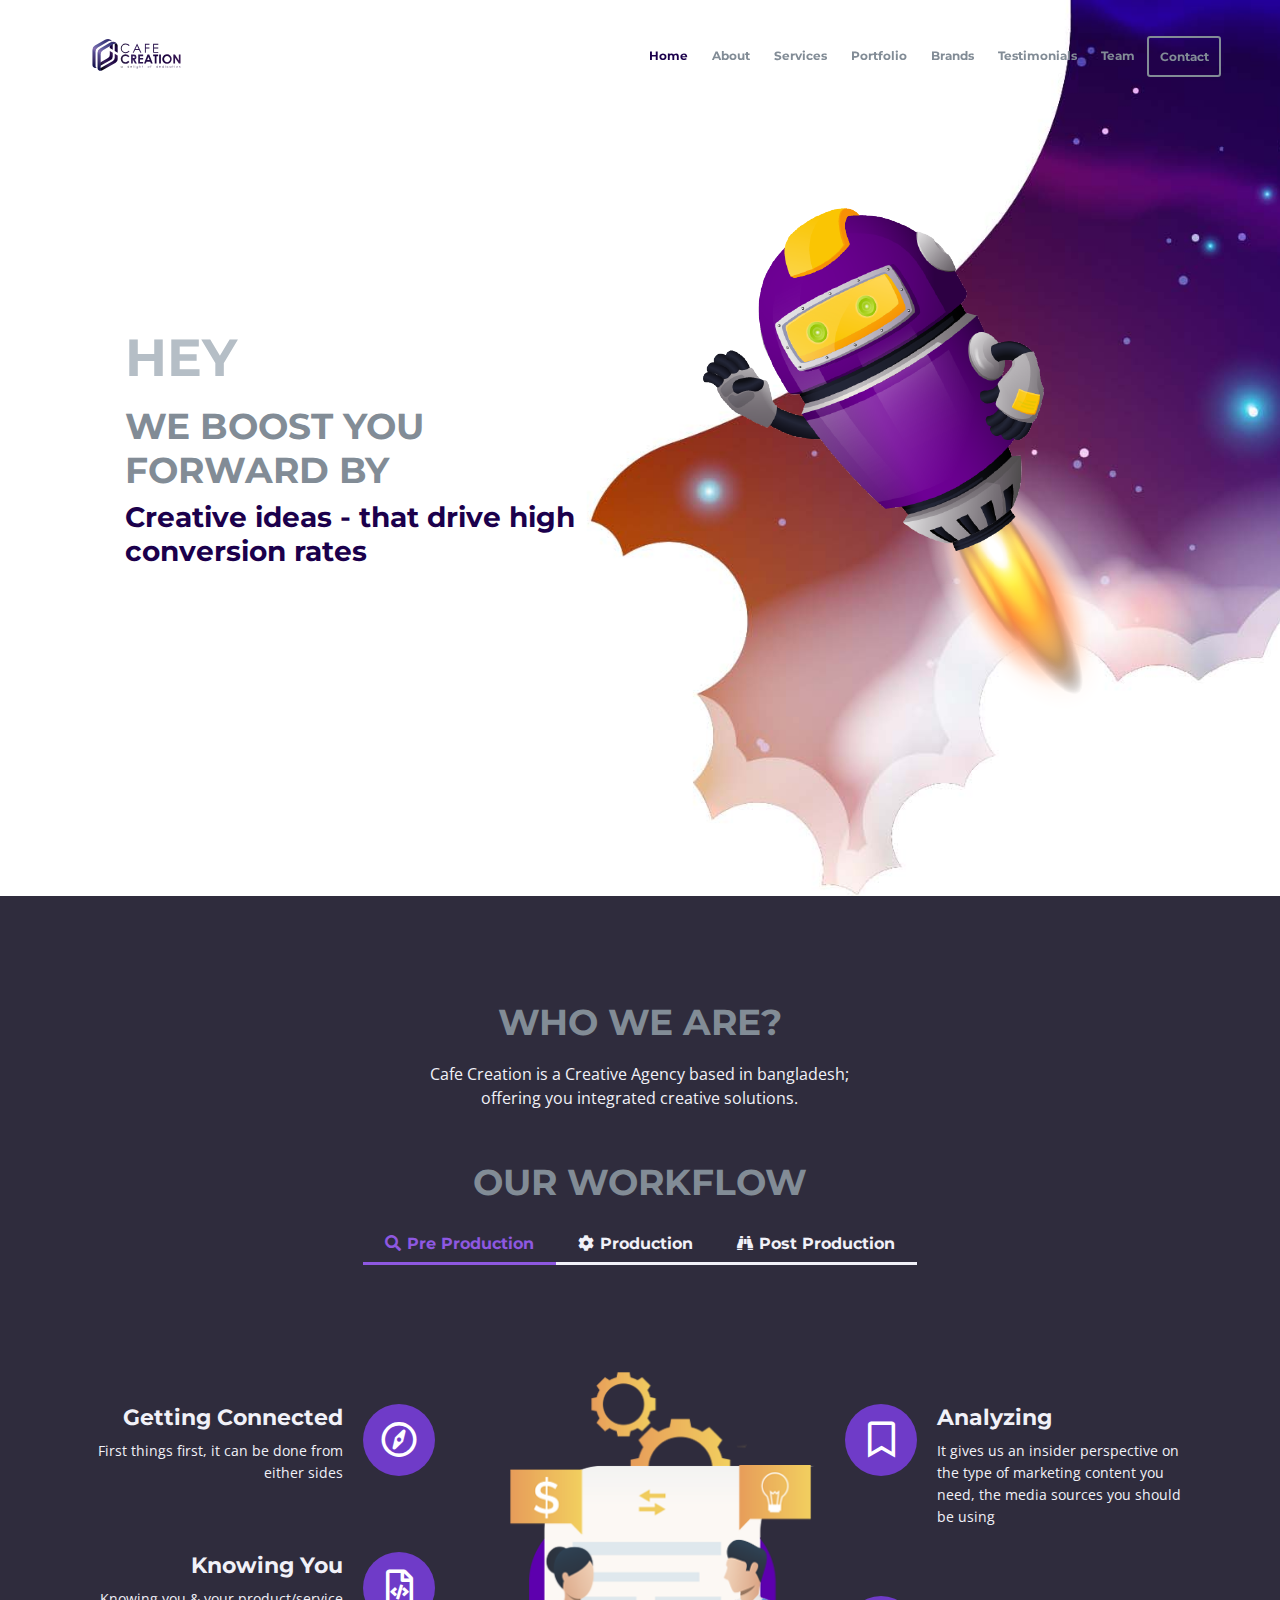
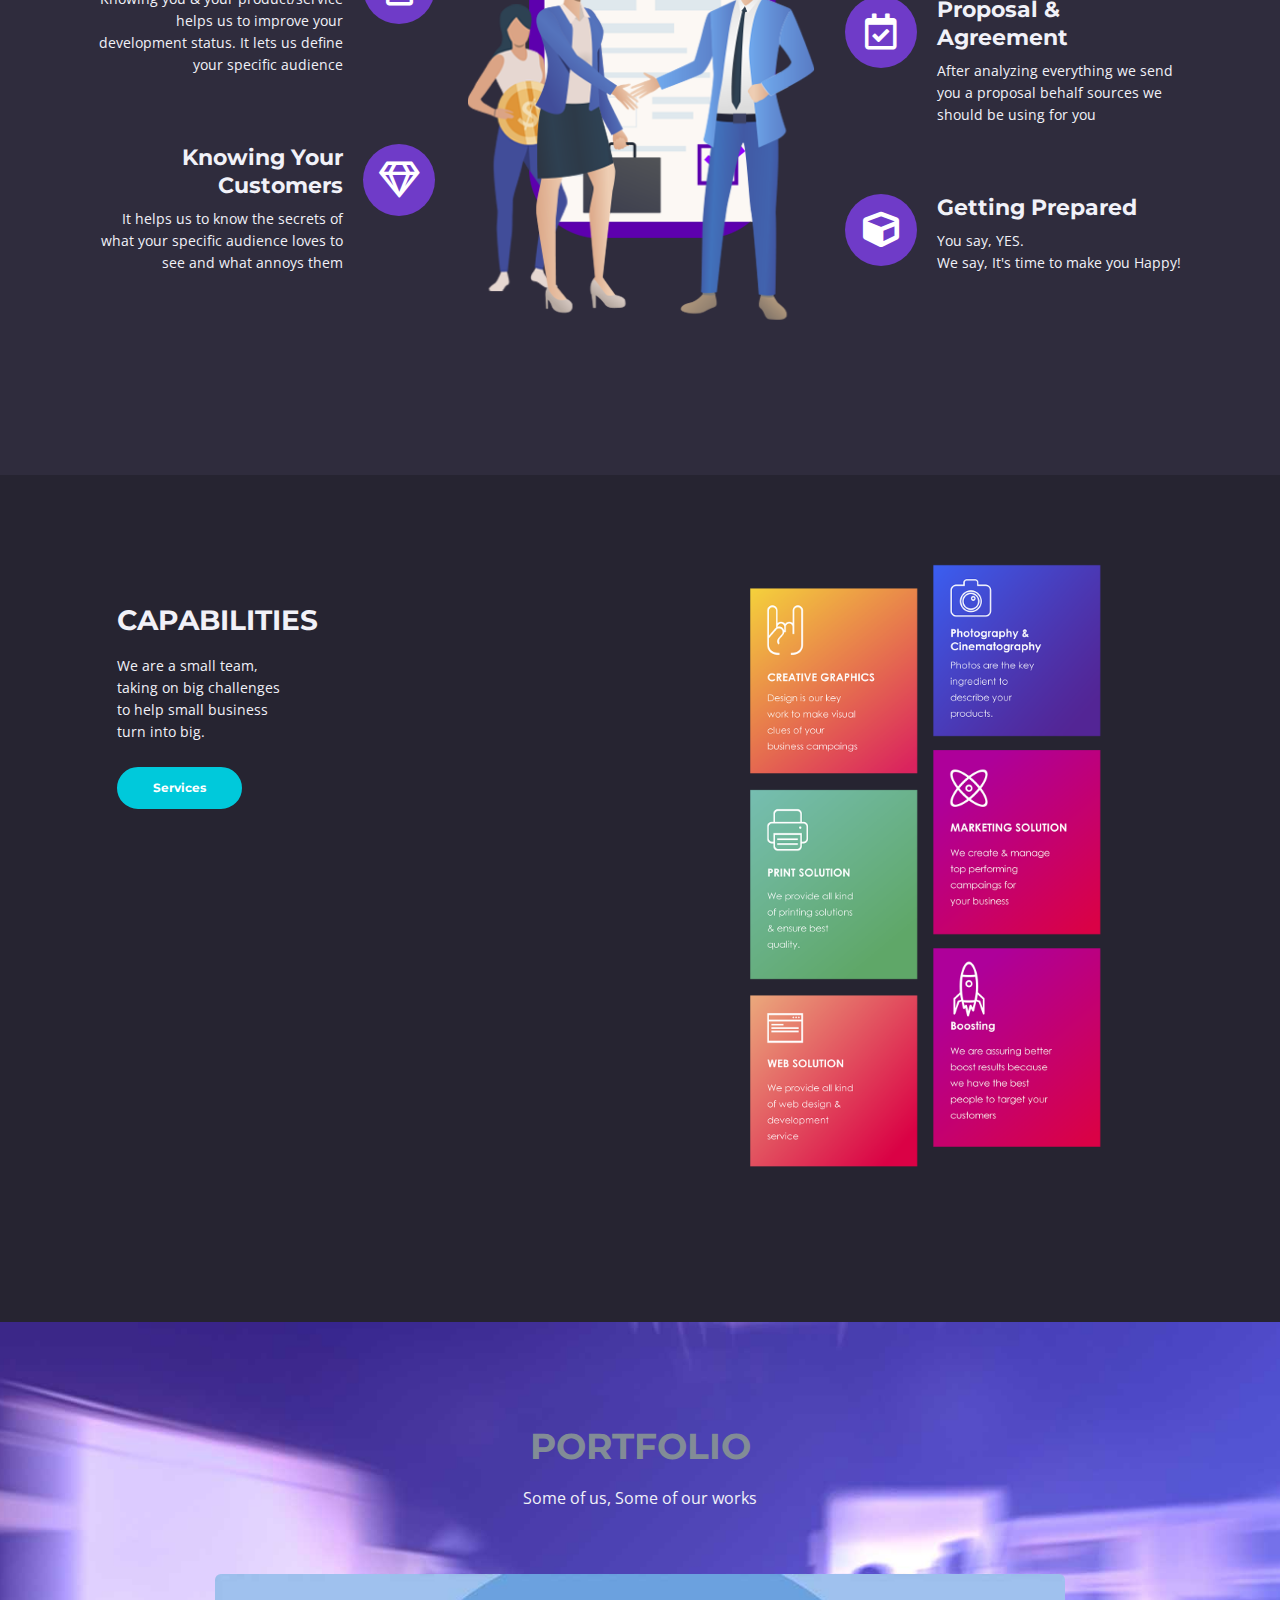
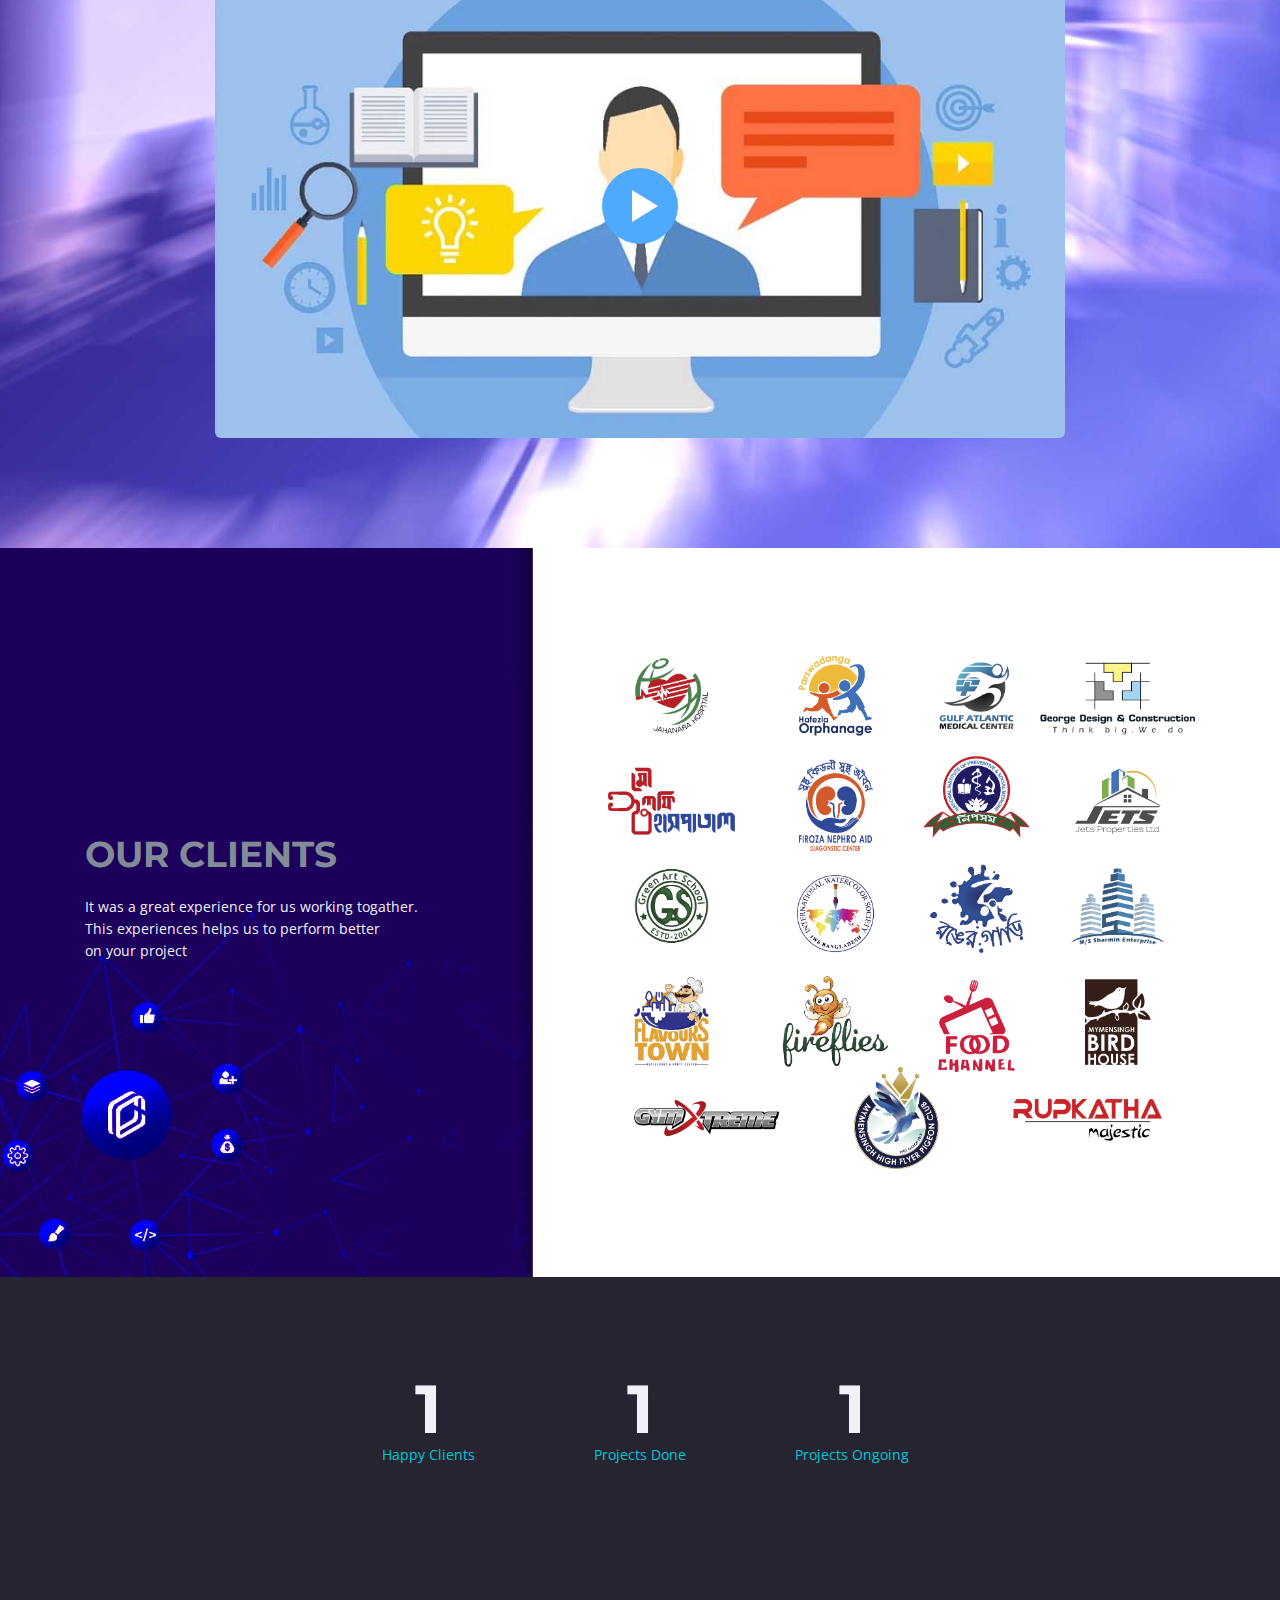
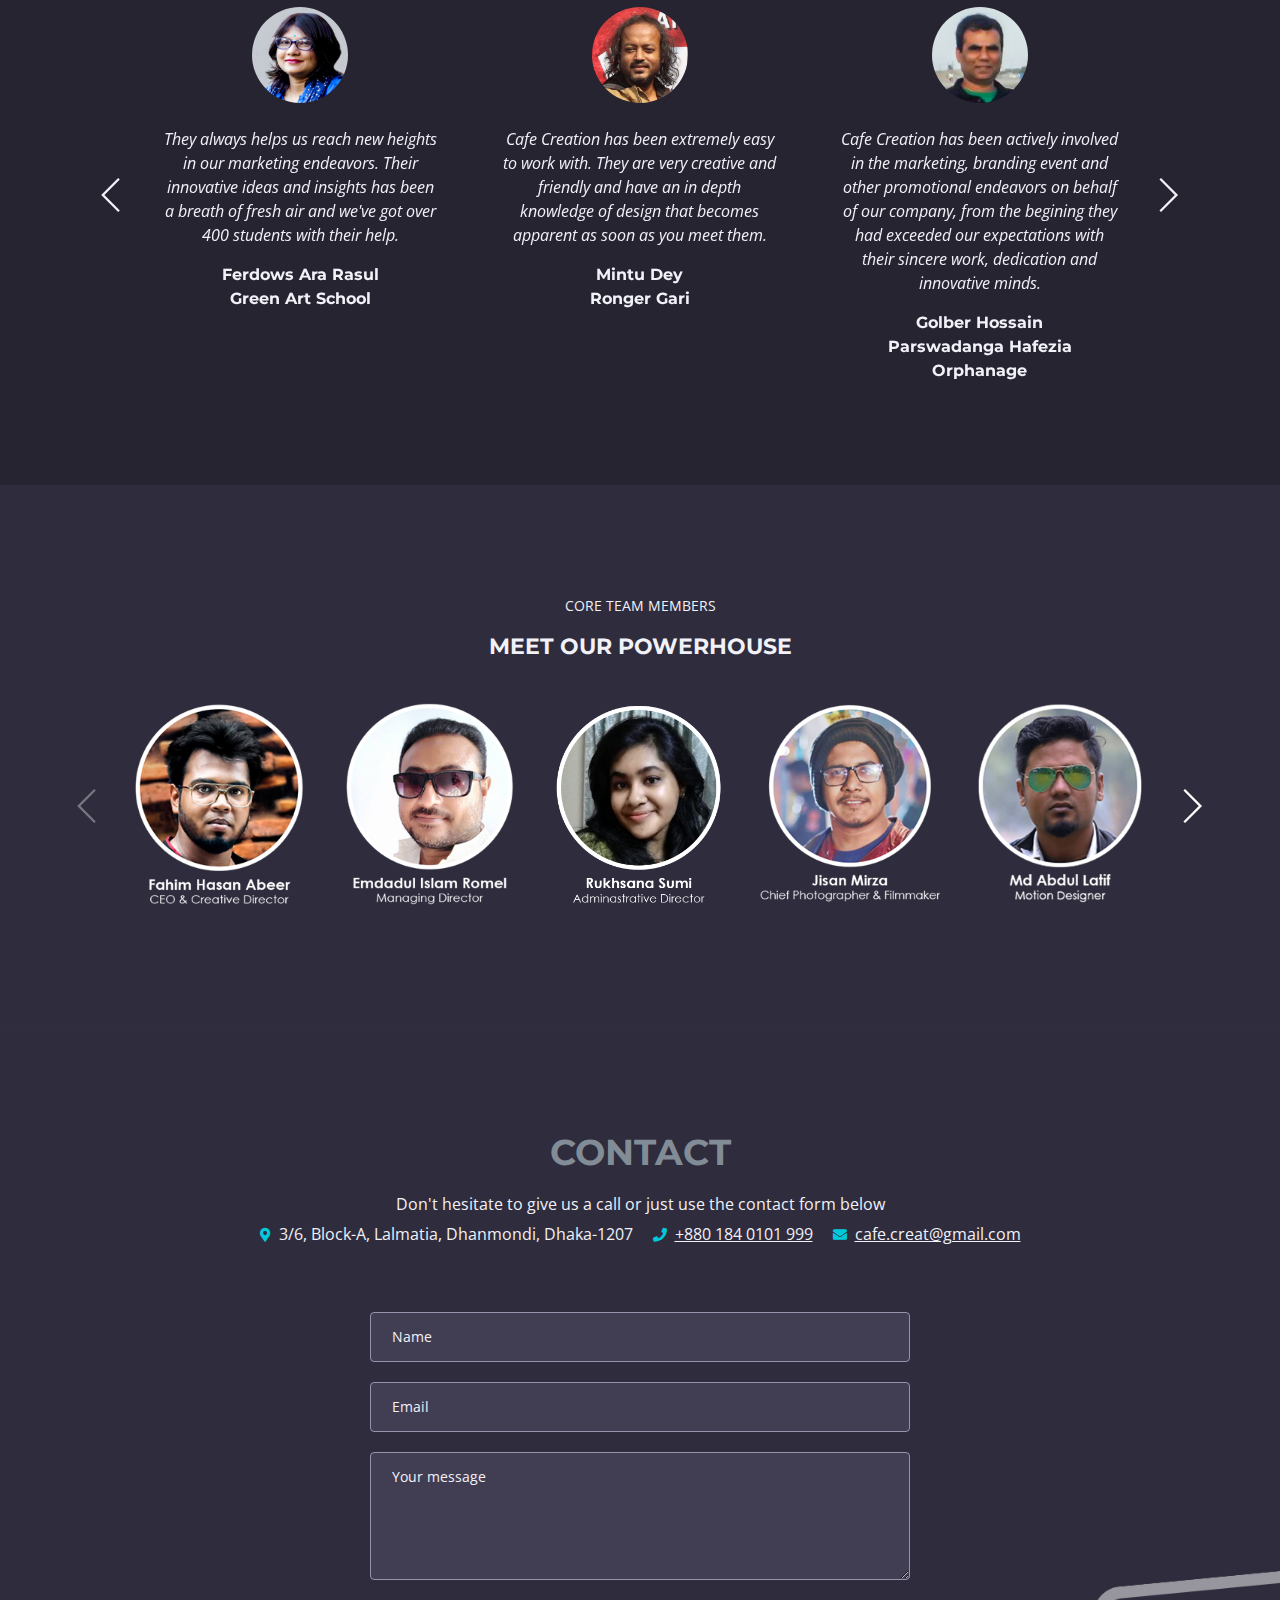
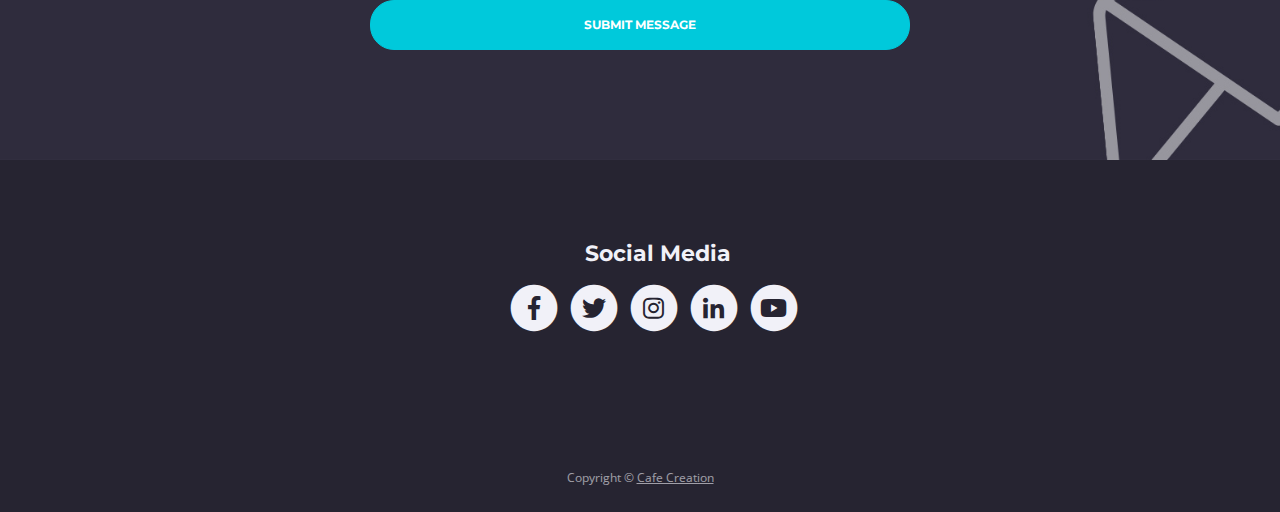
==== commit 39e89aff: "Update index.html" ====
--- a/index.html
+++ b/index.html
@@ -839,12 +839,6 @@
                                 <i class="fab fa-youtube fa-stack-1x"></i>
                             </a>
                         </span>
-            <div class="container">
-            <div class="row">
-                <div class="col-md-4">
-                    <div class="footer-col">
-
-                    </div>
                 </div> <!-- end of col -->
                     </div> 
                 </div> <!-- end of col -->
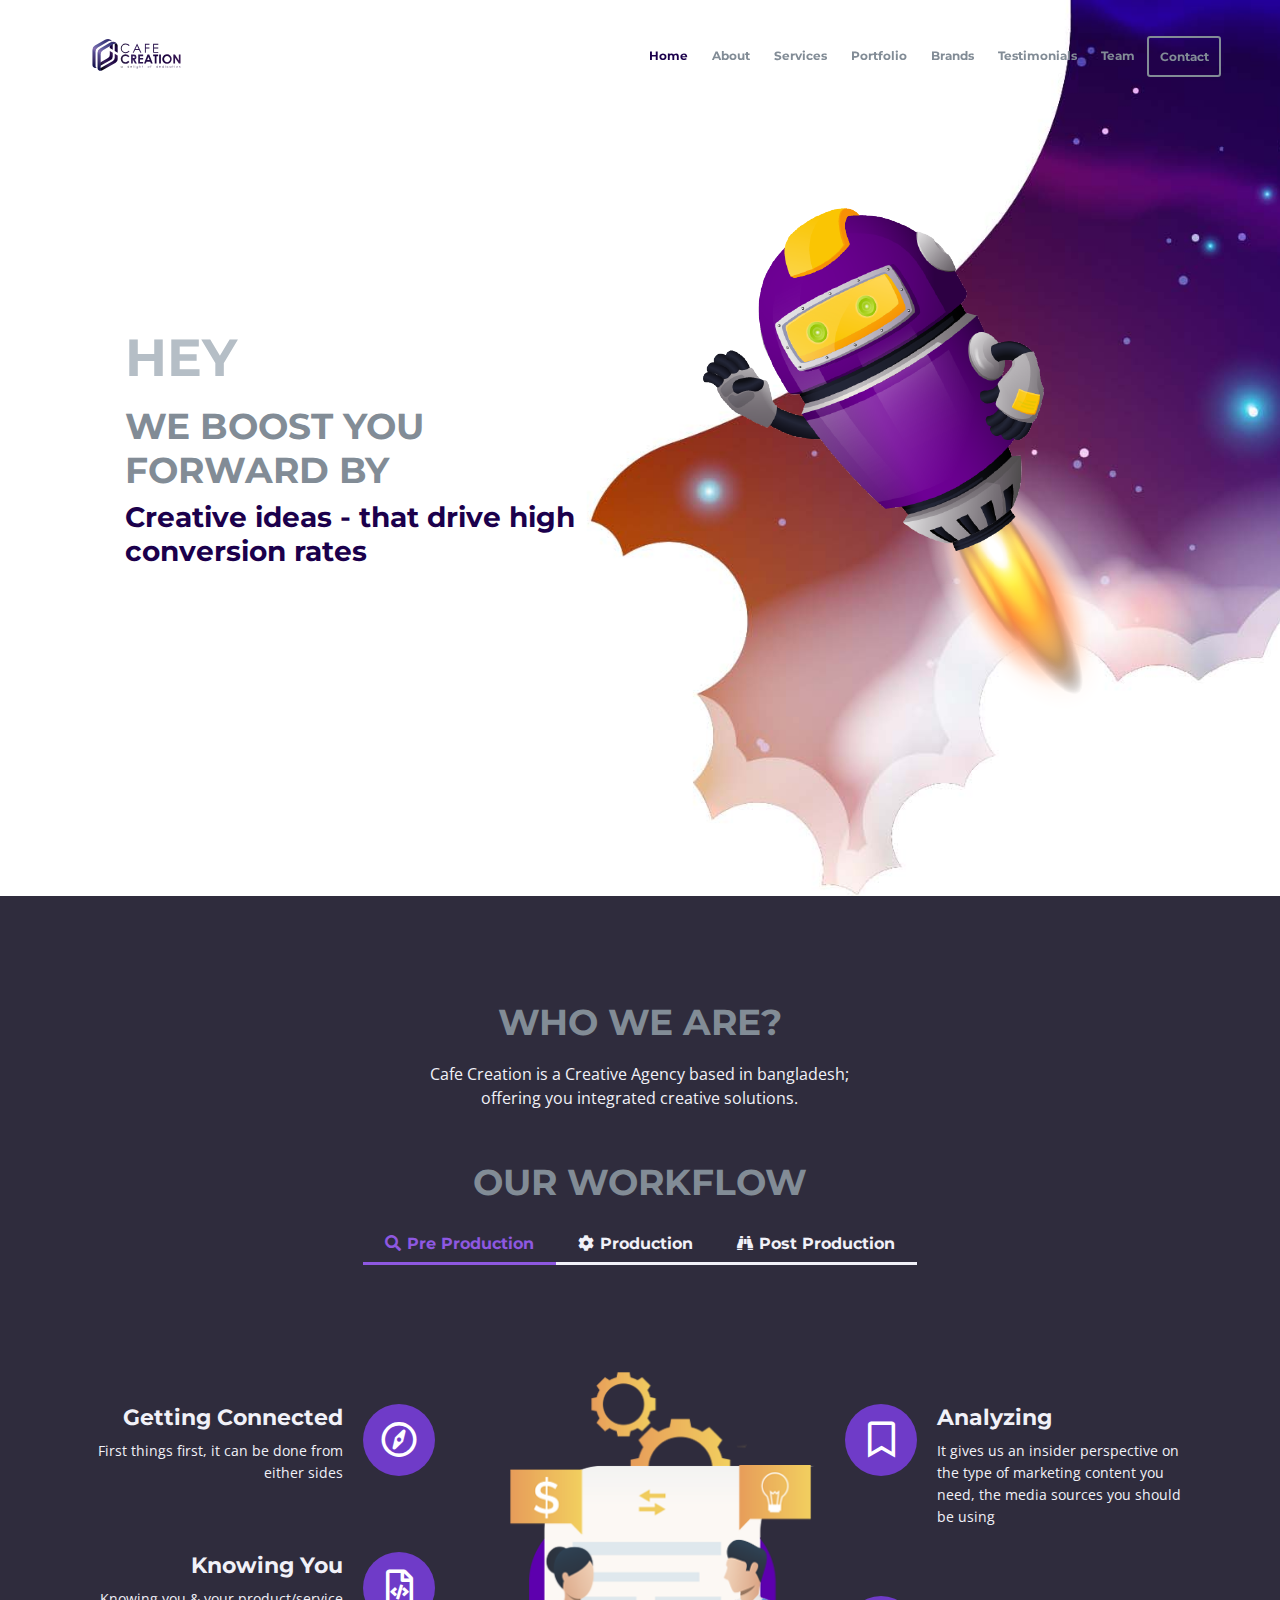
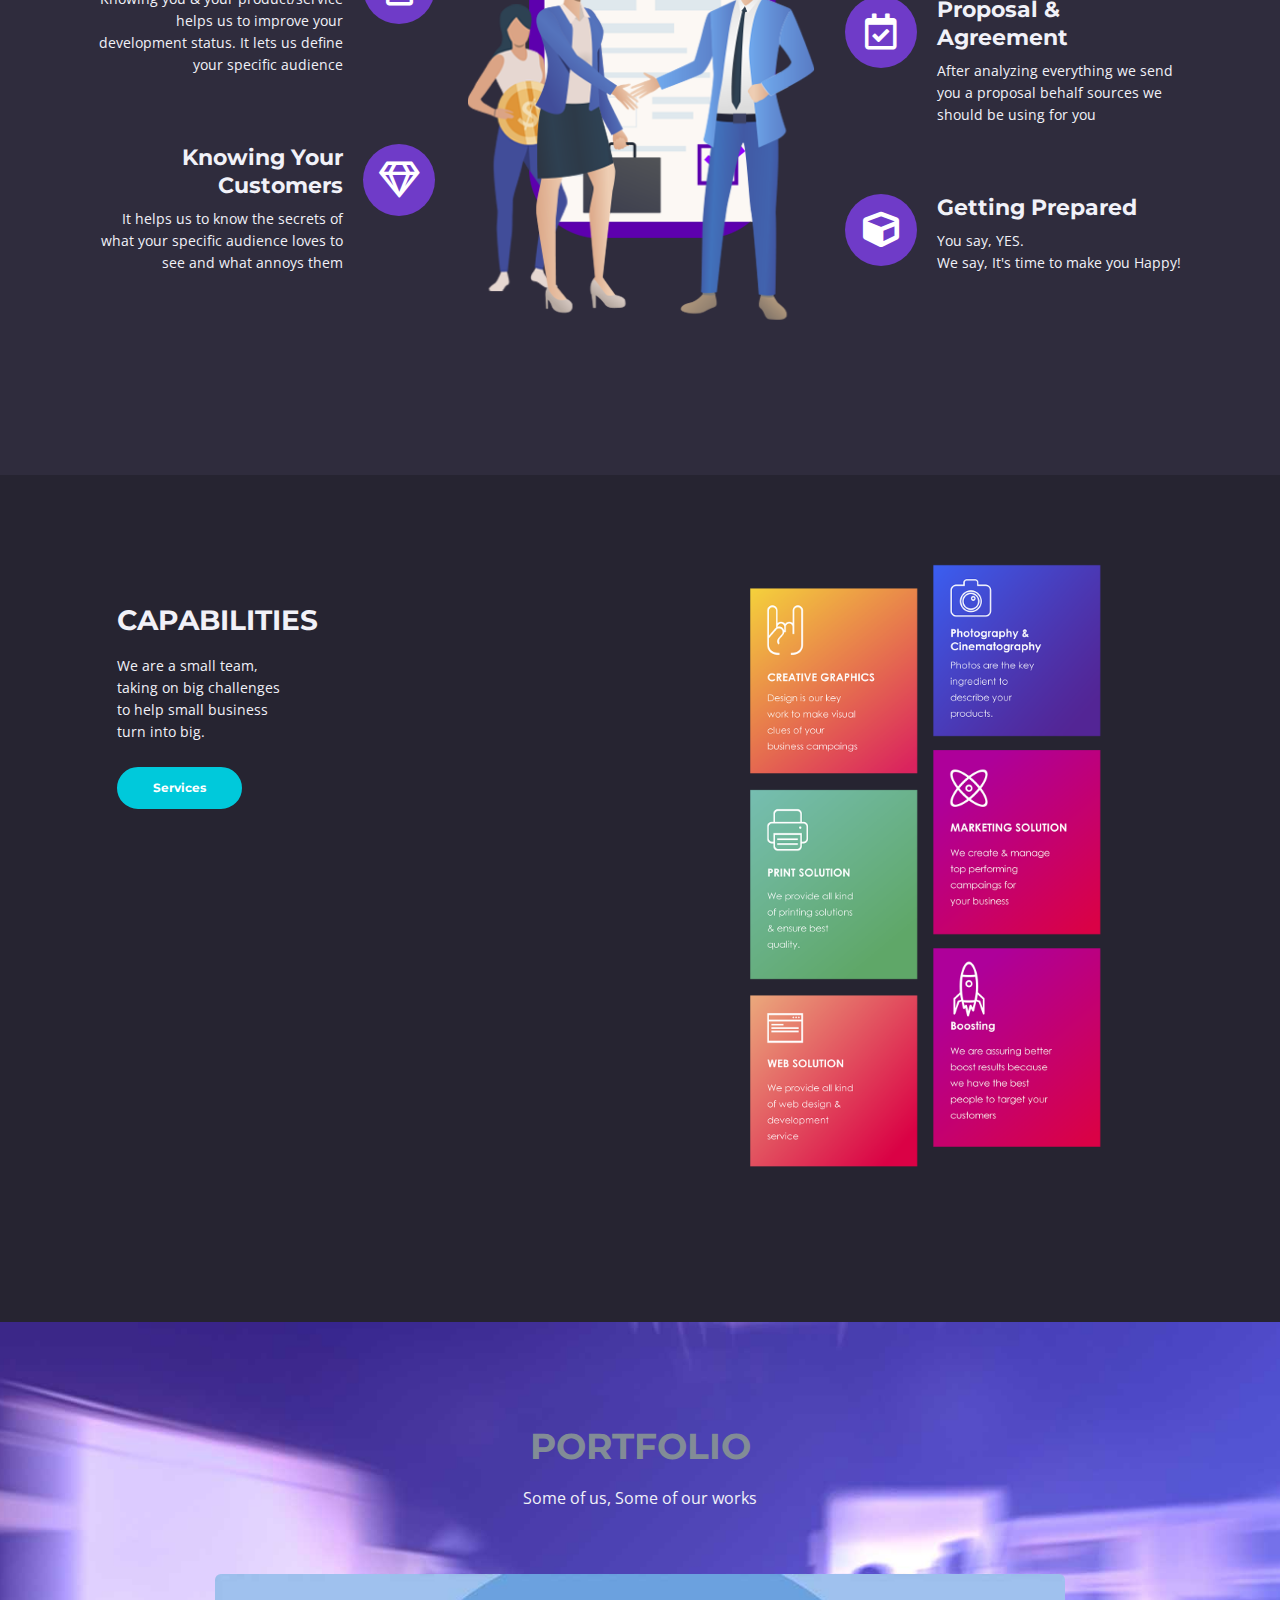
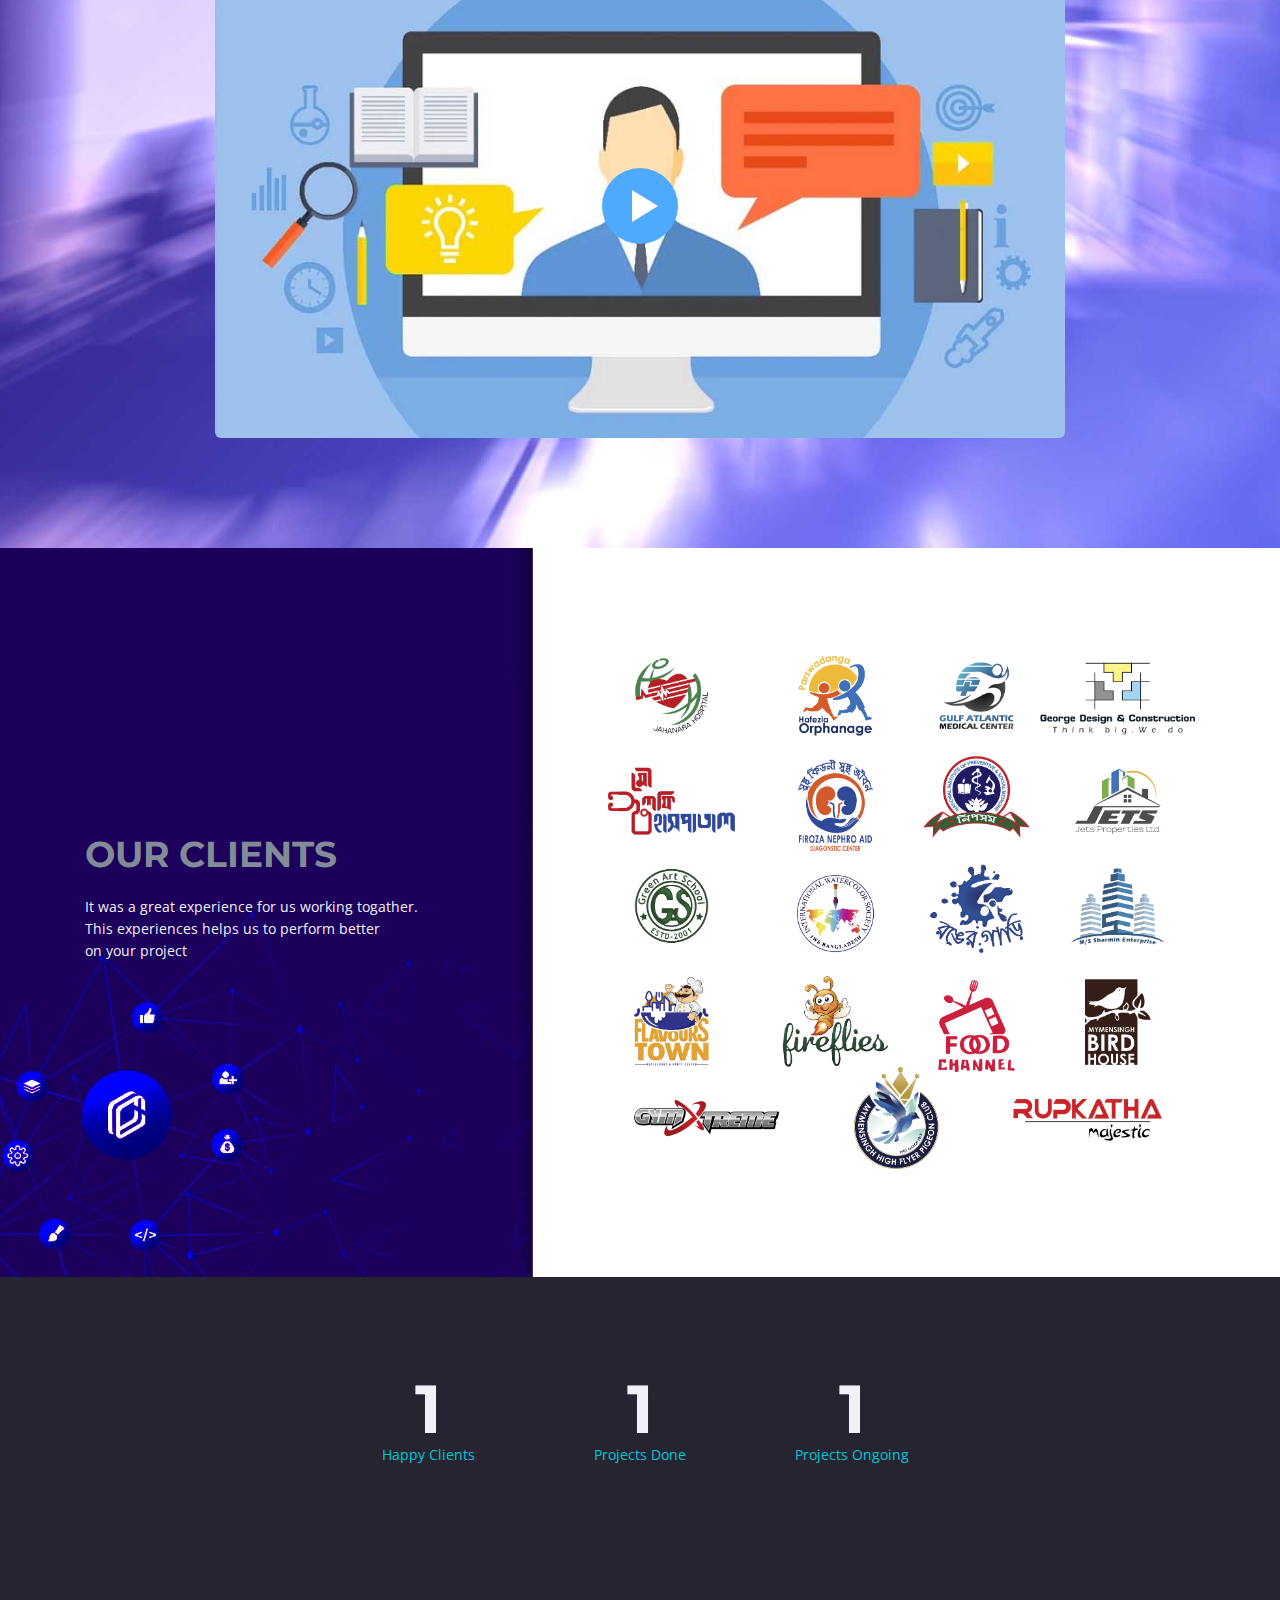
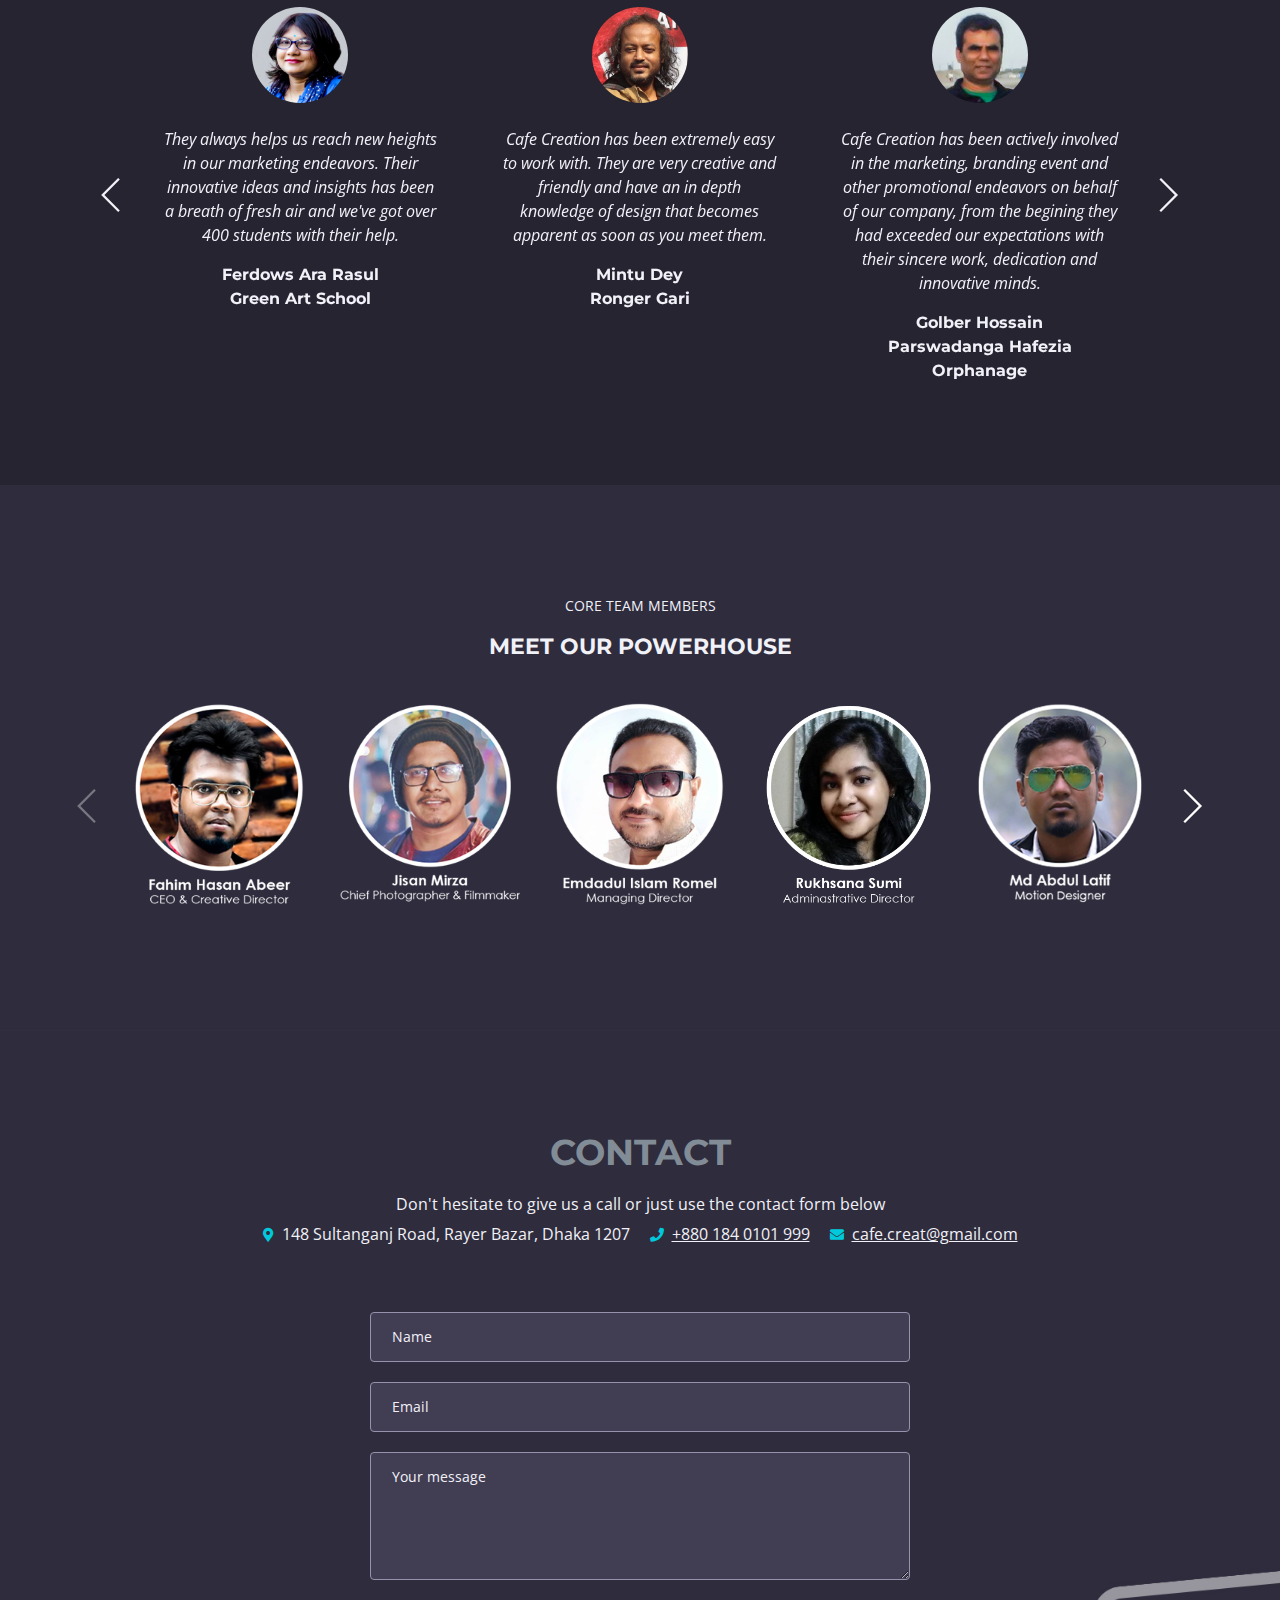
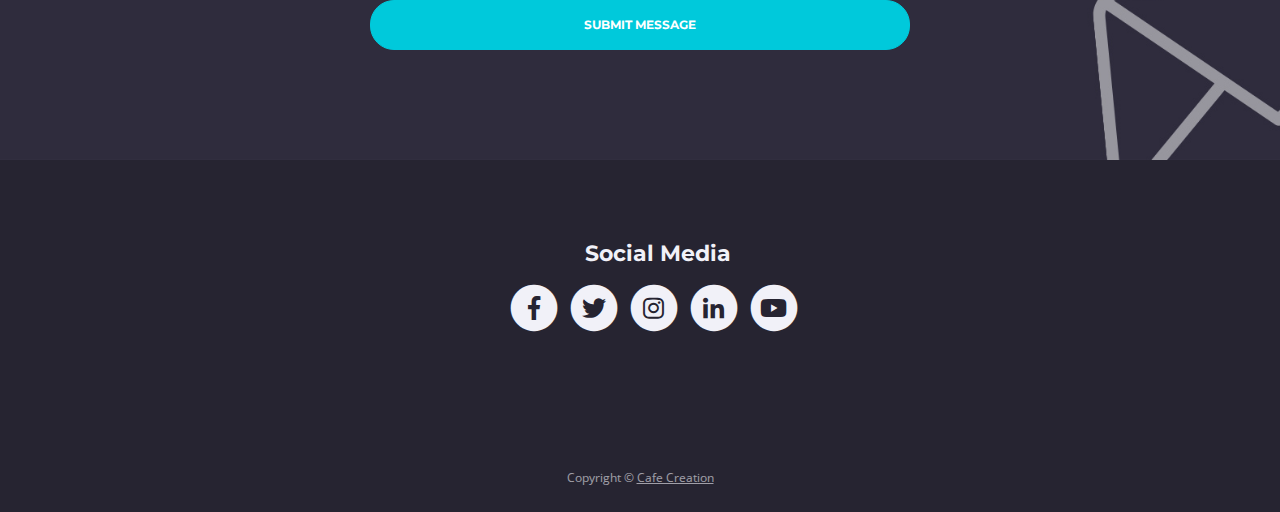
==== commit e6502e75: "SEO Update July 1 2020" ====
--- a/index.html
+++ b/index.html
@@ -5,17 +5,20 @@
     <meta name="viewport" content="width=device-width, initial-scale=1, shrink-to-fit=no">
     
     <!-- SEO Meta Tags -->
-    <meta name="description" content="Graphic design, Marketing, Boosting, Digital Marketing, Photography Agency">
+    <Meta name="title" content="Cafe Creation | advertising agency">
+    <meta name="description" content="Creative & advertising agency in Bangladesh offering Graphic Design, Photography, TVC, Facebook boosting, Google & Youtube boosting, advertising & campaign, website, seo services at affordable cost.">
     <meta name="author" content="Cafe Creation">
+    <meta name="keywords" Content="advertising industry in bangladesh,facebook marketing agency in bangladesh,advertising agency in bangladesh,list of advertising agency in bangladesh,advertising agency,digital advertising agency,marketing agency,top marketing agency in bangladesh,top digital marketing agency,creative agency,bulk sms,Graphic,Graphics Design,Graphic Design,Printing,Print,Leaflet,Banner,Facetoon,Signboard,LED,PVC,Penaflex,X-Stand,Photography,Product Photography,Photo,Picture,Image,Video,Ad,Advertising Agency,advertise,advertisement,TVC,Commercial,Boosting,Marketing,Digital,Facebook,Google,Youtube,Instagram,Page,Post,Low Cost,Affotdable,Website,Design,Development,SEO,App,Apk,iOS,How To,Corona,Hepl,Present,Client,Customer,Guest,More,Sell,Profit,Business,Bangladesh,Dhaka,Best,Top,Coronavirus,COVID-19,Isolation,বুস্টিং,বুস্ট,এড,মারকেটিং,ফেসবুক,গুগল,গুগোল,ডিজাইন,গ্রাফিক,গ্রাফিক্স,ডিজিটাল,লিফ্লেট,ফটোগ্রাফি,ভিডিও,ওয়েবসাইট,এপ,অ্যাপ,করোনা ভাইরাস,করোনাভাইরাস,হ্যান্ড সানিতটাইসার,হ্যান্ড সানিটাজার,লকডাউন,আইসোলেশন,বাংলাদেশ,ঢাকা,শেরা,ভালো">
+    <meta name="msvalidate.01" content="443C1981C4E8EEBE953AE537436816AA" />
 
     <!-- OG Meta Tags to improve the way the post looks when you share the page on LinkedIn, Facebook, Google+ -->
 	<meta property="og:site_name" content="Cafe Creation" /> <!-- website name -->
-	<meta property="og:site" content="https://cafecreation.design/" /> <!-- website link -->
-	<meta property="og:title" content="Cafe Creation"/> <!-- title shown in the actual shared post -->
-	<meta property="og:description" content="Creative Agency" /> <!-- description shown in the actual shared post -->
-	<meta property="og:image" content="" /> <!-- image link, make sure it's jpg -->
-	<meta property="og:url" content="" /> <!-- where do you want your post to link to -->
-	<meta property="og:type" content="" />
+	<meta property="og:site" content="https://cafecreation.biz/" /> <!-- website link -->
+	<meta property="og:title" content="Cafe Creation  | advertising industry in bangladesh"/> <!-- title shown in the actual shared post -->
+	<meta property="og:description" content="Creative advertising agency in Bangladesh offering Graphic Design, Photography, TVC, Facebook boosting, Google & Youtube boosting, advertising & campaign, website, seo services at affordable cost." /> <!-- description shown in the actual shared post -->
+	<meta property="og:image" content="https://www.facebook.com/cafe.creation.bd/photos/a.569686196574831/737403833136399/?type=3&theater" /> <!-- image link, make sure it's jpg -->
+	<meta property="og:url" content="https://cafecreation.design/" /> <!-- where do you want your post to link to -->
+	<meta property="og:type" content="article" />
 
     <!-- Website Title -->
     <title>Cafe Creation</title>
@@ -674,6 +677,14 @@
                                 
                                 <!-- Slide -->
                                 <div class="swiper-slide">
+                                    <a href="images/screenshot-4.png" class="popup-link" data-effect="fadeIn">
+                                        <img class="img-fluid" src="images/screenshot-4.png" alt="alternative">
+                                    </a>
+                                </div>
+                                <!-- end of slide -->
+                                
+                                <!-- Slide -->
+                                <div class="swiper-slide">
                                     <a href="images/screenshot-2.png" class="popup-link" data-effect="fadeIn">
                                         <img class="img-fluid" src="images/screenshot-2.png" alt="alternative">
                                     </a>
@@ -684,14 +695,6 @@
                                 <div class="swiper-slide">
                                     <a href="images/screenshot-3.png" class="popup-link" data-effect="fadeIn">
                                         <img class="img-fluid" src="images/screenshot-3.png" alt="alternative">
-                                    </a>
-                                </div>
-                                <!-- end of slide -->
-
-                                <!-- Slide -->
-                                <div class="swiper-slide">
-                                    <a href="images/screenshot-4.png" class="popup-link" data-effect="fadeIn">
-                                        <img class="img-fluid" src="images/screenshot-4.png" alt="alternative">
                                     </a>
                                 </div>
                                 <!-- end of slide -->
@@ -754,7 +757,7 @@
                     <h2>CONTACT</h2>
                     <ul class="list-unstyled li-space-lg">
                         <li class="address">Don't hesitate to give us a call or just use the contact form below</li>
-                        <li><i class="fas fa-map-marker-alt"></i>3/6, Block-A, Lalmatia, Dhanmondi, Dhaka-1207</li>
+                        <li><i class="fas fa-map-marker-alt"></i>148 Sultanganj Road, Rayer Bazar, Dhaka 1207</li>
                         <li><i class="fas fa-phone"></i><a class="blue" href="tel:+8801840101999">+880 184 0101 999</a></li>
                         <li><i class="fas fa-envelope"></i><a class="blue" href="mailto:cafe.creat@gmail.com">cafe.creat@gmail.com</a></li>
                     </ul>
@@ -764,7 +767,7 @@
                 <div class="col-lg-6 offset-lg-3">
                     
                     <!-- Contact Form -->
-                    <form id="contactForm" data-toggle="validator" data-focus="false">
+                    <form id="contactForm" action="contactform-process.php" data-toggle="validator" data-focus="true" target="_blank" netlify>
                         <div class="form-group">
                             <input type="text" class="form-control-input" id="cname" required>
                             <label class="label-control" for="cname">Name</label>
@@ -853,7 +856,7 @@
         <div class="container">
             <div class="row">
                 <div class="col-lg-12">
-                    <p class="p-small">Copyright © <a href="https://cafecreation.design/">Cafe Creation</a></p>
+                    <p class="p-small">Copyright © <a href="https://cafecreation.biz/">Cafe Creation</a></p>
                 </div> <!-- end of col -->
             </div> <!-- enf of row -->
         </div> <!-- end of container -->
@@ -872,4 +875,4 @@
     <script src="js/validator.min.js"></script> <!-- Validator.js - Bootstrap plugin that validates forms -->
     <script src="js/scripts.js"></script> <!-- Custom scripts -->
 </body>
-</html>+    </html>